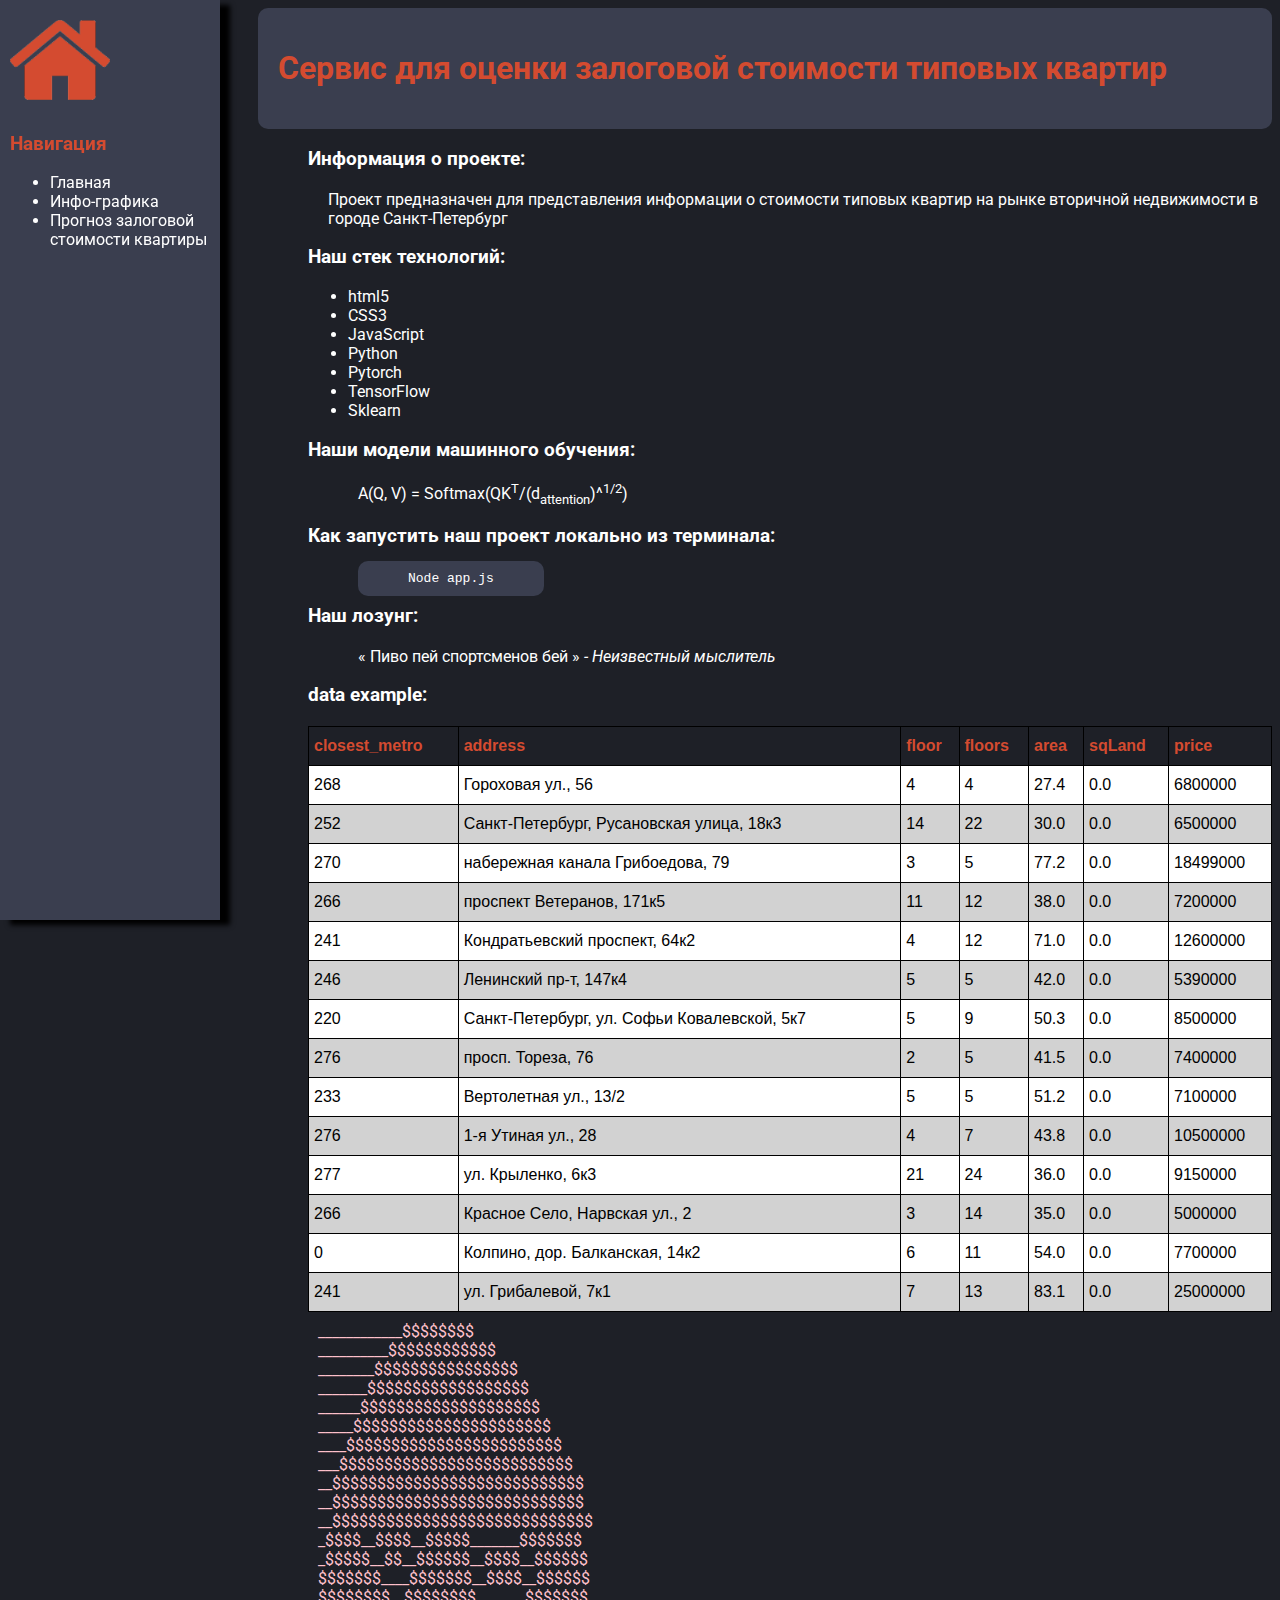
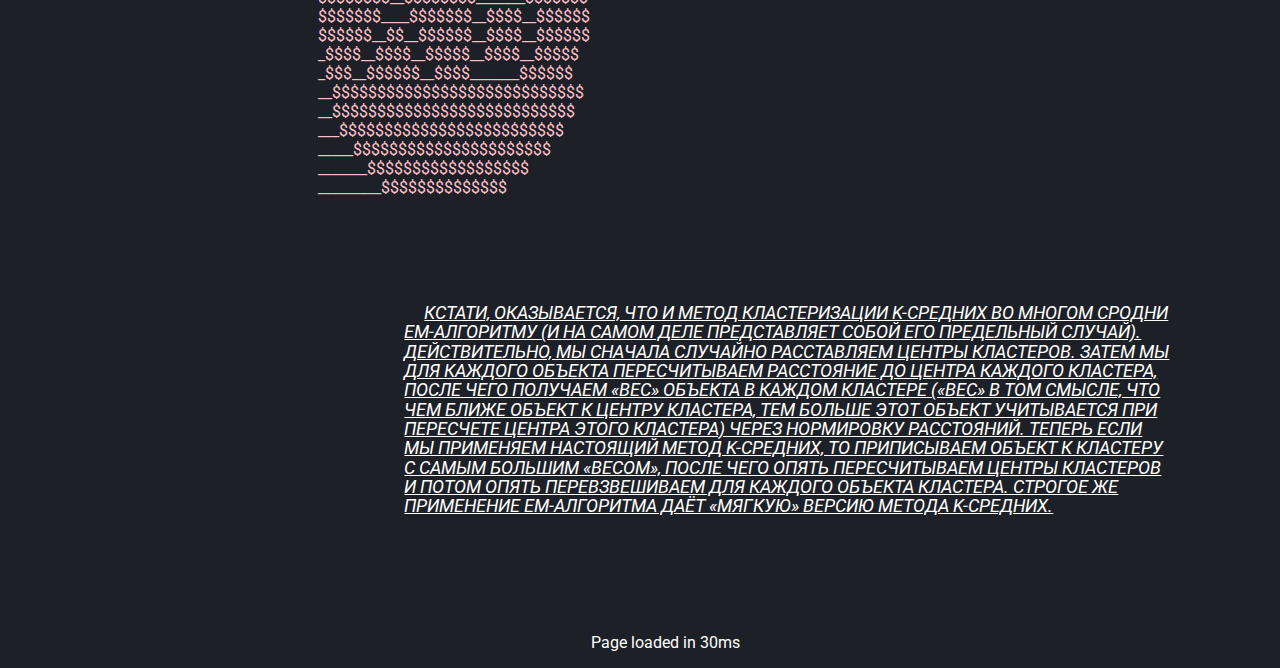
==== index.html @ 78e05728 "delete section" ====
<!DOCTYPE html>
<html lang="ru">
<head>
    <meta charset="UTF-8">
    <meta name="keywords" content="важные, ключевые, слова">
    <meta name="description" content="краткое описание">
    <title>Нормальная такая аналитика</title>
    <link rel="stylesheet" href="css/index_styles.css">
    <link href="https://fonts.googleapis.com/css2?family=Roboto&display=swap" rel="stylesheet">
</head>
<body>
<header>
    <h1>Сервис для оценки залоговой стоимости типовых квартир</h1>
    <script src="js/script.js"></script>
</header>
<main>
    <section>
        <aside>
            <img src="images/home_icon.png" id="home_icon" alt="">
            <nav>
                <h3 id="nav_header">Навигация</h3>
                <ul>
<!--                    <a href="#" class="nav-hrefs"><li>Главная</li></a>-->
<!--                    <a href="#" class="nav-hrefs"><li>Инфо-графика</li></a>-->
<!--                    -->
<!--                    <a href="#" class="nav-hrefs"><li>Прогноз залоговой стоимости квартиры</li></a>-->
                        <li>Главная</li>
                        <li>Инфо-графика</li>
                        <li>Прогноз залоговой стоимости квартиры</li>
                </ul>
            </nav>
        </aside>
    </section>
    <section>
        <h3>Информация о проекте:</h3>
        <p id="proj-info">
            Проект предназначен для представления информации о стоимости типовых квартир на рынке вторичной недвижимости
            в городе Санкт-Петербург
        </p>
        <section>
            <h3>Наш стек технологий:</h3>
            <ul>
                <li>html5</li>
                <li>CSS3</li>
                <li>JavaScript</li>
                <li>Python</li>
                <li>Pytorch</li>
                <li>TensorFlow</li>
                <li>Sklearn</li>
            </ul>
        </section>
        <section>
            <h3>Наши модели машинного обучения:</h3>
            <p>
                A(Q, V) = Softmax(QK<sup>T</sup>/(d<sub>attention</sub>)^<sup>1/2</sup>)
            </p>
        </section>
        <section>
            <h3>Как запустить наш проект локально из терминала:</h3>
            <p>
                <code>Node app.js</code>
            </p>
        </section>
        <section>
            <h3>Наш лозунг:</h3>
            <p>
                <q>
                    Пиво пей спортсменов бей
                </q>
                <cite>- Неизвестный мыслитель</cite>
            </p>
        </section>
        <section>
            <h3 id="data-ex-t">data example:</h3>
            <p>
            <table class="tg">
                <thead>
                <tr>
                    <th class="tg-e889"><span class="span-700">closest_metro</span></th>
                    <th class="tg-e889"><span class="span-700" >address</span></th>
                    <th class="tg-e889"><span class="span-700">floor</span></th>
                    <th class="tg-e889"><span class="span-700">floors</span></th>
                    <th class="tg-e889"><span class="span-700">area</span></th>
                    <th class="tg-e889"><span class="span-700">sqLand</span></th>
                    <th class="tg-e889"><span class="span-700">price</span></th>
                </tr>
                </thead>
                <tbody>
                <tr>
                    <td class="tg-im72"><span>268</span></td>
                    <td class="tg-im72"><span>Гороховая ул., 56</span></td>
                    <td class="tg-im72"><span>4</span></td>
                    <td class="tg-im72"><span>4</span></td>
                    <td class="tg-im72"><span>27.4</span></td>
                    <td class="tg-im72"><span>0.0</span></td>
                    <td class="tg-im72"><span>6800000</span></td>
                </tr>
                <tr>
                    <td class="tg-11x7"><span>252</span></td>
                    <td class="tg-11x7"><span>Санкт-Петербург,   Русановская улица, 18к3</span></td>
                    <td class="tg-11x7"><span>14</span></td>
                    <td class="tg-11x7"><span>22</span></td>
                    <td class="tg-11x7"><span>30.0</span></td>
                    <td class="tg-11x7"><span>0.0</span></td>
                    <td class="tg-11x7"><span>6500000</span></td>
                </tr>
                <tr>
                    <td class="tg-im72"><span>270</span></td>
                    <td class="tg-im72"><span>набережная канала Грибоедова, 79</span></td>
                    <td class="tg-im72"><span>3</span></td>
                    <td class="tg-im72"><span>5</span></td>
                    <td class="tg-im72"><span>77.2</span></td>
                    <td class="tg-im72"><span>0.0</span></td>
                    <td class="tg-im72"><span>18499000</span></td>
                </tr>
                <tr>
                    <td class="tg-11x7"><span>266</span></td>
                    <td class="tg-11x7"><span>проспект Ветеранов, 171к5</span></td>
                    <td class="tg-11x7"><span>11</span></td>
                    <td class="tg-11x7"><span>12</span></td>
                    <td class="tg-11x7"><span>38.0</span></td>
                    <td class="tg-11x7"><span>0.0</span></td>
                    <td class="tg-11x7"><span>7200000</span></td>
                </tr>
                <tr>
                    <td class="tg-im72"><span>241</span></td>
                    <td class="tg-im72"><span>Кондратьевский проспект, 64к2</span></td>
                    <td class="tg-im72"><span>4</span></td>
                    <td class="tg-im72"><span>12</span></td>
                    <td class="tg-im72"><span>71.0</span></td>
                    <td class="tg-im72"><span>0.0</span></td>
                    <td class="tg-im72"><span>12600000</span></td>
                </tr>
                <tr>
                    <td class="tg-11x7"><span>246</span></td>
                    <td class="tg-11x7"><span>Ленинский пр-т, 147к4</span></td>
                    <td class="tg-11x7"><span>5</span></td>
                    <td class="tg-11x7"><span>5</span></td>
                    <td class="tg-11x7"><span>42.0</span></td>
                    <td class="tg-11x7"><span>0.0</span></td>
                    <td class="tg-11x7"><span>5390000</span></td>
                </tr>
                <tr>
                    <td class="tg-im72"><span>220</span></td>
                    <td class="tg-im72"><span>Санкт-Петербург, ул. Софьи Ковалевской, 5к7</span></td>
                    <td class="tg-im72"><span>5</span></td>
                    <td class="tg-im72"><span>9</span></td>
                    <td class="tg-im72"><span>50.3</span></td>
                    <td class="tg-im72"><span>0.0</span></td>
                    <td class="tg-im72"><span>8500000</span></td>
                </tr>
                <tr>
                    <td class="tg-11x7"><span>276</span></td>
                    <td class="tg-11x7"><span>просп. Тореза, 76</span></td>
                    <td class="tg-11x7"><span>2</span></td>
                    <td class="tg-11x7"><span>5</span></td>
                    <td class="tg-11x7"><span>41.5</span></td>
                    <td class="tg-11x7"><span>0.0</span></td>
                    <td class="tg-11x7"><span>7400000</span></td>
                </tr>
                <tr>
                    <td class="tg-im72"><span>233</span></td>
                    <td class="tg-im72"><span>Вертолетная ул., 13/2</span></td>
                    <td class="tg-im72"><span>5</span></td>
                    <td class="tg-im72"><span>5</span></td>
                    <td class="tg-im72"><span>51.2</span></td>
                    <td class="tg-im72"><span>0.0</span></td>
                    <td class="tg-im72"><span>7100000</span></td>
                </tr>
                <tr>
                    <td class="tg-11x7"><span>276</span></td>
                    <td class="tg-11x7"><span>1-я Утиная ул., 28</span></td>
                    <td class="tg-11x7"><span>4</span></td>
                    <td class="tg-11x7"><span>7</span></td>
                    <td class="tg-11x7"><span>43.8</span></td>
                    <td class="tg-11x7"><span>0.0</span></td>
                    <td class="tg-11x7"><span>10500000</span></td>
                </tr>
                <tr>
                    <td class="tg-im72"><span>277</span></td>
                    <td class="tg-im72"><span>ул. Крыленко, 6к3</span></td>
                    <td class="tg-im72"><span>21</span></td>
                    <td class="tg-im72"><span>24</span></td>
                    <td class="tg-im72"><span>36.0</span></td>
                    <td class="tg-im72"><span>0.0</span></td>
                    <td class="tg-im72"><span>9150000</span></td>
                </tr>
                <tr>
                    <td class="tg-11x7"><span>266</span></td>
                    <td class="tg-11x7"><span>Красное Село, Нарвская   ул., 2</span></td>
                    <td class="tg-11x7"><span>3</span></td>
                    <td class="tg-11x7"><span>14</span></td>
                    <td class="tg-11x7"><span>35.0</span></td>
                    <td class="tg-11x7"><span>0.0</span></td>
                    <td class="tg-11x7"><span>5000000</span></td>
                </tr>
                <tr>
                    <td class="tg-im72"><span>0</span></td>
                    <td class="tg-im72"><span>Колпино, дор. Балканская, 14к2</span></td>
                    <td class="tg-im72"><span>6</span></td>
                    <td class="tg-im72"><span>11</span></td>
                    <td class="tg-im72"><span>54.0</span></td>
                    <td class="tg-im72"><span>0.0</span></td>
                    <td class="tg-im72"><span>7700000</span></td>
                </tr>
                <tr>
                    <td class="tg-11x7"><span>241</span></td>
                    <td class="tg-11x7"><span>ул. Грибалевой, 7к1</span></td>
                    <td class="tg-11x7"><span>7</span></td>
                    <td class="tg-11x7"><span>13</span></td>
                    <td class="tg-11x7"><span>83.1</span></td>
                    <td class="tg-11x7"><span>0.0</span></td>
                    <td class="tg-11x7"><span>25000000</span></td>
                </tr>
                </tbody>
            </table>
        </section>
        <section id="XB">
            ____________$$$$$$$$
            __________$$$$$$$$$$$$
            ________$$$$$$$$$$$$$$$$
            _______$$$$$$$$$$$$$$$$$$
            ______$$$$$$$$$$$$$$$$$$$$
            _____$$$$$$$$$$$$$$$$$$$$$$
            ____$$$$$$$$$$$$$$$$$$$$$$$$
            ___$$$$$$$$$$$$$$$$$$$$$$$$$$
            __$$$$$$$$$$$$$$$$$$$$$$$$$$$$
            __$$$$$$$$$$$$$$$$$$$$$$$$$$$$
            __$$$$$$$$$$$$$$$$$$$$$$$$$$$$$
            _$$$$__$$$$__$$$$$_______$$$$$$$
            _$$$$$__$$__$$$$$$__$$$$__$$$$$$
            $$$$$$$____$$$$$$$__$$$$__$$$$$$
            $$$$$$$$__$$$$$$$$_______$$$$$$$
            $$$$$$$____$$$$$$$__$$$$__$$$$$$
            $$$$$$__$$__$$$$$$__$$$$__$$$$$$
            _$$$$__$$$$__$$$$$__$$$$__$$$$$
            _$$$__$$$$$$__$$$$_______$$$$$$
            __$$$$$$$$$$$$$$$$$$$$$$$$$$$$
            __$$$$$$$$$$$$$$$$$$$$$$$$$$$
            ___$$$$$$$$$$$$$$$$$$$$$$$$$
            _____$$$$$$$$$$$$$$$$$$$$$$
            _______$$$$$$$$$$$$$$$$$$
            _________$$$$$$$$$$$$$$
        </section>
        <section id="TEKST">
            Кстати, оказывается, что и метод кластеризации K-средних во многом сродни EM-алгоритму (и на самом деле представляет собой его предельный случай). Действительно, мы сначала случайно расставляем центры кластеров. Затем мы для каждого объекта пересчитываем расстояние до центра каждого кластера, после чего получаем «вес» объекта в каждом кластере («вес» в том смысле, что чем ближе объект к центру кластера, тем больше этот объект учитывается при пересчете центра этого кластера) через нормировку расстояний. Теперь если мы применяем настоящий метод K-средних, то приписываем объект к кластеру с самым большим «весом», после чего опять пересчитываем центры кластеров и потом опять перевзвешиваем для каждого объекта кластера. Строгое же применение EM-алгоритма даёт «мягкую» версию метода K-средних.
        </section>
    </section>
</main>
<footer>
    <p id="loadTime"></p>
</footer>
</body>
</html>
---- css/index_styles.css ----
body {
    background-color: #1E2027;
    color: white;
    font-family: 'Roboto', sans-serif;
}

h1 {
    color: #D44B30;
}

code {
    background-color: #3a3e4f;
    padding-top: 10px;
    padding-bottom: 10px;
    padding-left: 50px;
    padding-right: 50px;
    border-radius: 10px;
}

@media (min-width: 801px) and (max-width: 12450px) {
    header {
        background-color: #3a3e4f;
        margin-left: 250px;
        border-radius: 10px;
        padding: 20px;
    }

    aside {
        background: #3a3e4f;
        position: fixed;
        padding: 10px;
        width: 200px;
        height: 100vh;
        top: 0;
        left: 0;
        box-shadow: 10px 5px 5px black;
    }

    main {
        margin-left: 300px;
    }

    #home_icon {
        width: 100px;
        height: 100px;
    }
}

@media (min-width: 801px) and (max-width: 990px) {
    header {
        background-color: #3a3e4f;
        margin-left: 200px;
        border-radius: 10px;
        padding: 10px;
    }

    aside {
        background: #3a3e4f;
        position: fixed;
        padding: 10px;
        width: 150px;
        height: 150vh;
        top: 0;
        left: 0;
    }

    main {
        margin-left: 200px;
    }

    #home_icon {
        width: 50px;
        height: 50px;
    }
}

@media (min-width: 10px) and (max-width: 800px) {
    header {
        background-color: #3a3e4f;
        margin-left: 10px;
        border-radius: 10px;
        padding: 20px;
    }

    aside {
        /*visibility: hidden;*/
        background: #3a3e4f;
        /*padding: 10px;*/
        /*width: 200px;*/
        margin-left: 0px;
        border-radius: 10px;
        padding: 20px;
        border: 2px solid black;
        /*height: 100px;*/
        /*top: 0;*/
        /*left: 0;*/
    }

    main {
        margin-left: 10px;
    }

    #home_icon {
        visibility: collapse;
        width: 20px;
        height: 20px;
    }

    table {
        visibility: collapse;
        width: 100%; /* Изменение ширины таблицы на 100% */
    }

    #data-ex-t {
        visibility: collapse;
    }
}

p {
    margin-left: 50px;
    margin-top: 20px;
}

#proj-info {
    margin-left: 20px;
}

#nav_header {
    color: #D44B30;
    display: flex;
}

/*#home_icon {*/
/*    width: 100px;*/
/*    height: 100px;*/
/*}*/

table {
    width: 100%; /* Установка начальной ширины таблицы на 100% */
    border-collapse: collapse; /* Объединение границ ячеек */
}

td, th {
    border: 1px solid black; /* Установка границ ячеек */
    padding: 8px; /* Установка отступов внутри ячеек */
}

/* Медиа-запрос для экранов шириной меньше 600 пикселей */
@media screen and (max-width: 600px) {
    table {
        width: 100%; /* Изменение ширины таблицы на 100% */
    }

    td, th {
        display: block; /* Установка блочного отображения ячеек */
        width: 100%; /* Изменение ширины ячеек на 100% */
        box-sizing: border-box; /* Учет границ и отступов внутри ячеек */
    }
}

.tg {
    border-collapse: collapse;
    border-spacing: 0;
}

.tg td {
    border-color: black;
    border-style: solid;
    border-width: 1px;
    font-family: Arial, sans-serif;
    font-size: 100%;
    overflow: hidden;
    padding: 10px 5px;
    word-break: normal;
}

.tg th {
    border-color: black;
    border-style: solid;
    border-width: 1px;
    font-family: Arial, sans-serif;
    font-size: 100%;
    font-weight: 400;
    overflow: hidden;
    padding: 10px 5px;
    word-break: normal;
}

.tg .tg-e889 {
    background-color: #1e2027;
    color: #d44b30;
    font-weight: 700;
    text-align: left;
    vertical-align: bottom
}

.tg .tg-im72 {
    background-color: #ffffff;
    text-align: left;
    vertical-align: bottom
}

.tg .tg-11x7 {
    background-color: #d2d2d2;
    text-align: left;
    vertical-align: bottom
}

.span-700 {
    font-weight: 700;
    text-decoration: none;
    color: #d44b30;
}

span {
    font-weight: 400;
    text-decoration: none;
    color: black;
}

#loadTime {
    text-align: center;
}

.nav-hrefs{
    color: #d44b30;
    text-decoration: none;
}

nav ul a li:hover{
    background-color: #ccc;
    border-radius: 5px;
    padding: 5px;
}

#XB{
    color: #FFC0CB;
    width: 250px;
    padding: 10px;
}

#TEKST{
    text-indent: 20px;
    text-decoration: underline;
    font-style: italic;
    font-size: 110%;
    padding: 10%;
    text-transform: uppercase;
    line-height: 110%;
}
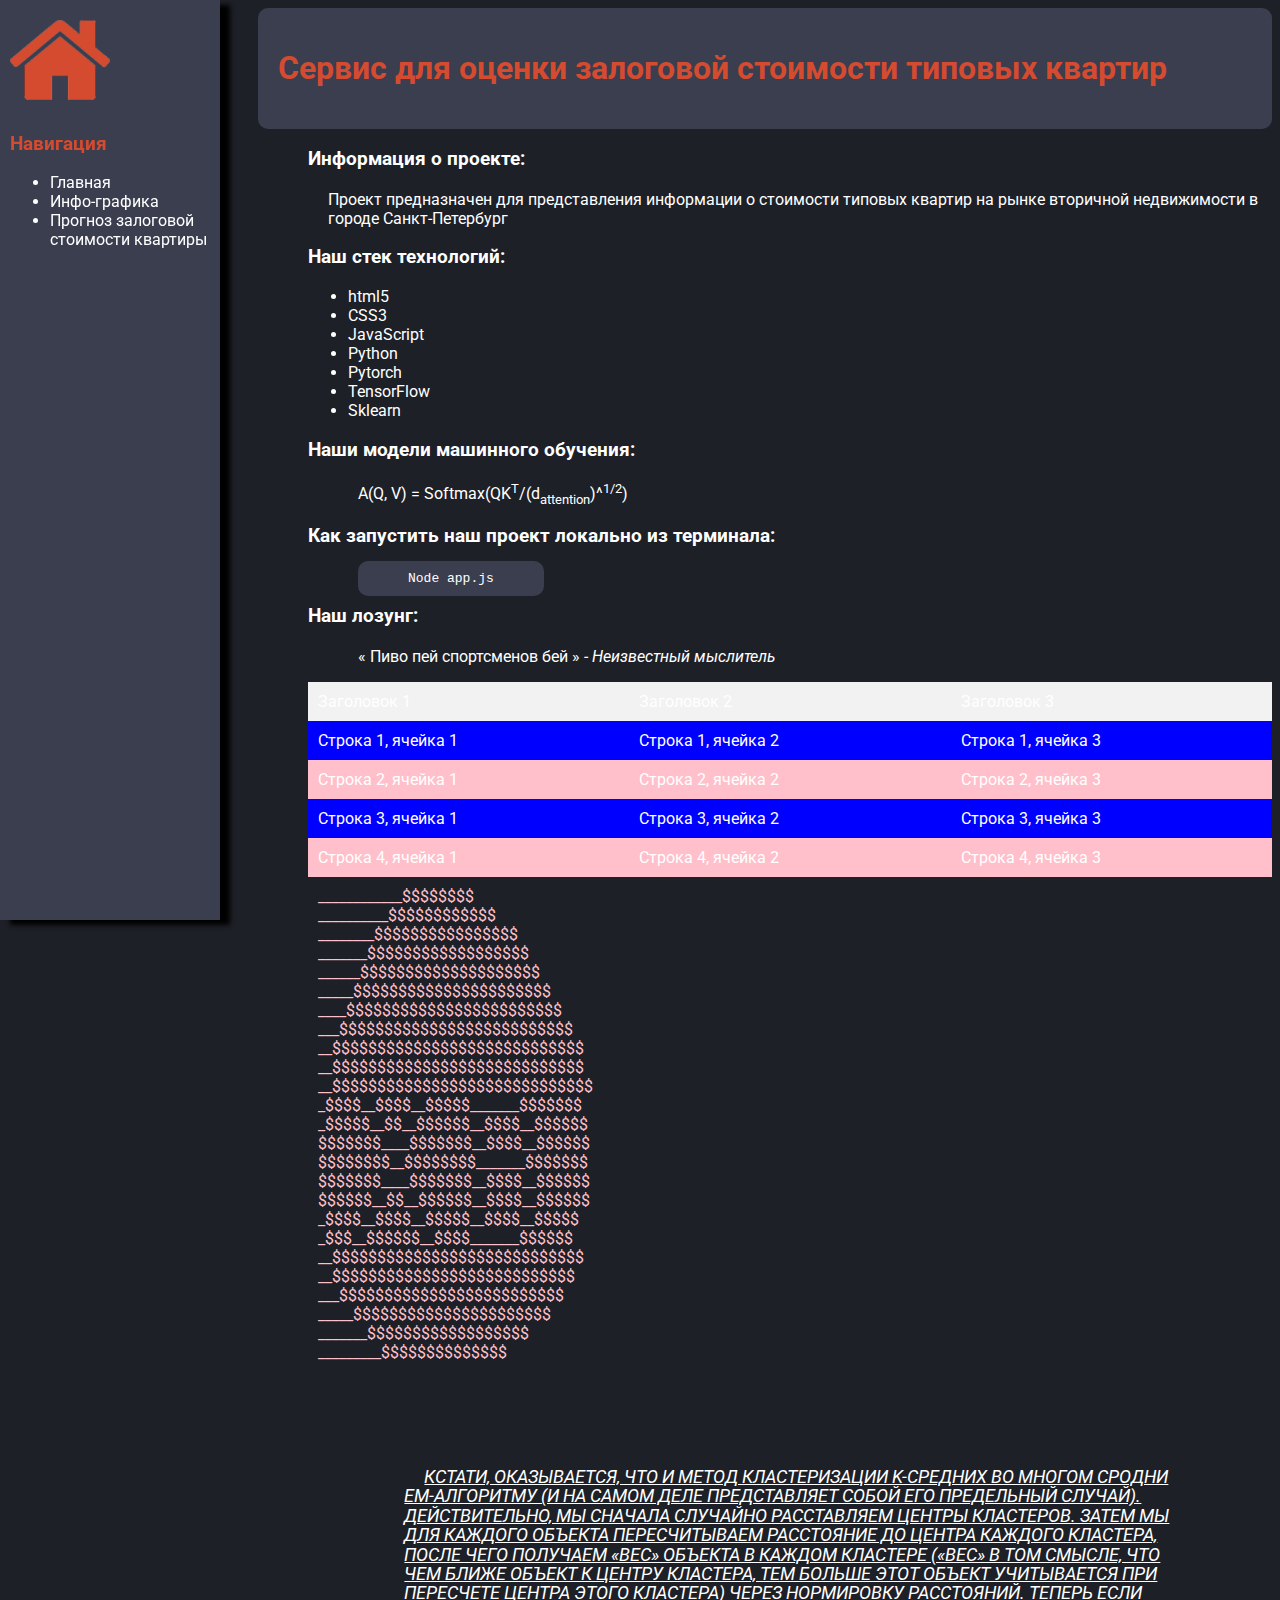
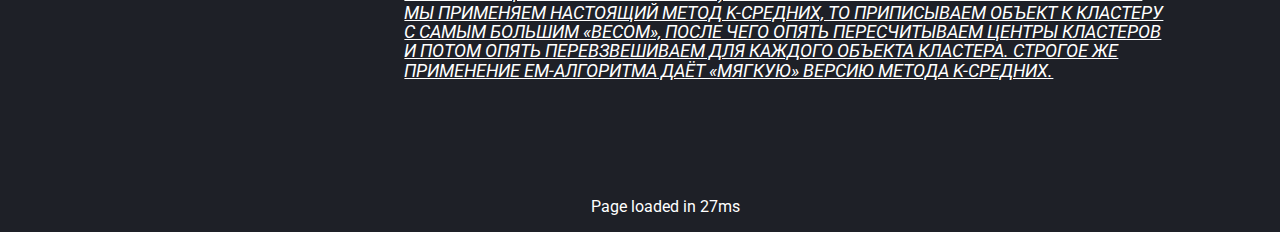
==== commit 5d289955: "add grid table" ====
--- a/index.html
+++ b/index.html
@@ -70,151 +70,170 @@
                 <cite>- Неизвестный мыслитель</cite>
             </p>
         </section>
-        <section>
-            <h3 id="data-ex-t">data example:</h3>
-            <p>
-            <table class="tg">
-                <thead>
-                <tr>
-                    <th class="tg-e889"><span class="span-700">closest_metro</span></th>
-                    <th class="tg-e889"><span class="span-700" >address</span></th>
-                    <th class="tg-e889"><span class="span-700">floor</span></th>
-                    <th class="tg-e889"><span class="span-700">floors</span></th>
-                    <th class="tg-e889"><span class="span-700">area</span></th>
-                    <th class="tg-e889"><span class="span-700">sqLand</span></th>
-                    <th class="tg-e889"><span class="span-700">price</span></th>
-                </tr>
-                </thead>
-                <tbody>
-                <tr>
-                    <td class="tg-im72"><span>268</span></td>
-                    <td class="tg-im72"><span>Гороховая ул., 56</span></td>
-                    <td class="tg-im72"><span>4</span></td>
-                    <td class="tg-im72"><span>4</span></td>
-                    <td class="tg-im72"><span>27.4</span></td>
-                    <td class="tg-im72"><span>0.0</span></td>
-                    <td class="tg-im72"><span>6800000</span></td>
-                </tr>
-                <tr>
-                    <td class="tg-11x7"><span>252</span></td>
-                    <td class="tg-11x7"><span>Санкт-Петербург,   Русановская улица, 18к3</span></td>
-                    <td class="tg-11x7"><span>14</span></td>
-                    <td class="tg-11x7"><span>22</span></td>
-                    <td class="tg-11x7"><span>30.0</span></td>
-                    <td class="tg-11x7"><span>0.0</span></td>
-                    <td class="tg-11x7"><span>6500000</span></td>
-                </tr>
-                <tr>
-                    <td class="tg-im72"><span>270</span></td>
-                    <td class="tg-im72"><span>набережная канала Грибоедова, 79</span></td>
-                    <td class="tg-im72"><span>3</span></td>
-                    <td class="tg-im72"><span>5</span></td>
-                    <td class="tg-im72"><span>77.2</span></td>
-                    <td class="tg-im72"><span>0.0</span></td>
-                    <td class="tg-im72"><span>18499000</span></td>
-                </tr>
-                <tr>
-                    <td class="tg-11x7"><span>266</span></td>
-                    <td class="tg-11x7"><span>проспект Ветеранов, 171к5</span></td>
-                    <td class="tg-11x7"><span>11</span></td>
-                    <td class="tg-11x7"><span>12</span></td>
-                    <td class="tg-11x7"><span>38.0</span></td>
-                    <td class="tg-11x7"><span>0.0</span></td>
-                    <td class="tg-11x7"><span>7200000</span></td>
-                </tr>
-                <tr>
-                    <td class="tg-im72"><span>241</span></td>
-                    <td class="tg-im72"><span>Кондратьевский проспект, 64к2</span></td>
-                    <td class="tg-im72"><span>4</span></td>
-                    <td class="tg-im72"><span>12</span></td>
-                    <td class="tg-im72"><span>71.0</span></td>
-                    <td class="tg-im72"><span>0.0</span></td>
-                    <td class="tg-im72"><span>12600000</span></td>
-                </tr>
-                <tr>
-                    <td class="tg-11x7"><span>246</span></td>
-                    <td class="tg-11x7"><span>Ленинский пр-т, 147к4</span></td>
-                    <td class="tg-11x7"><span>5</span></td>
-                    <td class="tg-11x7"><span>5</span></td>
-                    <td class="tg-11x7"><span>42.0</span></td>
-                    <td class="tg-11x7"><span>0.0</span></td>
-                    <td class="tg-11x7"><span>5390000</span></td>
-                </tr>
-                <tr>
-                    <td class="tg-im72"><span>220</span></td>
-                    <td class="tg-im72"><span>Санкт-Петербург, ул. Софьи Ковалевской, 5к7</span></td>
-                    <td class="tg-im72"><span>5</span></td>
-                    <td class="tg-im72"><span>9</span></td>
-                    <td class="tg-im72"><span>50.3</span></td>
-                    <td class="tg-im72"><span>0.0</span></td>
-                    <td class="tg-im72"><span>8500000</span></td>
-                </tr>
-                <tr>
-                    <td class="tg-11x7"><span>276</span></td>
-                    <td class="tg-11x7"><span>просп. Тореза, 76</span></td>
-                    <td class="tg-11x7"><span>2</span></td>
-                    <td class="tg-11x7"><span>5</span></td>
-                    <td class="tg-11x7"><span>41.5</span></td>
-                    <td class="tg-11x7"><span>0.0</span></td>
-                    <td class="tg-11x7"><span>7400000</span></td>
-                </tr>
-                <tr>
-                    <td class="tg-im72"><span>233</span></td>
-                    <td class="tg-im72"><span>Вертолетная ул., 13/2</span></td>
-                    <td class="tg-im72"><span>5</span></td>
-                    <td class="tg-im72"><span>5</span></td>
-                    <td class="tg-im72"><span>51.2</span></td>
-                    <td class="tg-im72"><span>0.0</span></td>
-                    <td class="tg-im72"><span>7100000</span></td>
-                </tr>
-                <tr>
-                    <td class="tg-11x7"><span>276</span></td>
-                    <td class="tg-11x7"><span>1-я Утиная ул., 28</span></td>
-                    <td class="tg-11x7"><span>4</span></td>
-                    <td class="tg-11x7"><span>7</span></td>
-                    <td class="tg-11x7"><span>43.8</span></td>
-                    <td class="tg-11x7"><span>0.0</span></td>
-                    <td class="tg-11x7"><span>10500000</span></td>
-                </tr>
-                <tr>
-                    <td class="tg-im72"><span>277</span></td>
-                    <td class="tg-im72"><span>ул. Крыленко, 6к3</span></td>
-                    <td class="tg-im72"><span>21</span></td>
-                    <td class="tg-im72"><span>24</span></td>
-                    <td class="tg-im72"><span>36.0</span></td>
-                    <td class="tg-im72"><span>0.0</span></td>
-                    <td class="tg-im72"><span>9150000</span></td>
-                </tr>
-                <tr>
-                    <td class="tg-11x7"><span>266</span></td>
-                    <td class="tg-11x7"><span>Красное Село, Нарвская   ул., 2</span></td>
-                    <td class="tg-11x7"><span>3</span></td>
-                    <td class="tg-11x7"><span>14</span></td>
-                    <td class="tg-11x7"><span>35.0</span></td>
-                    <td class="tg-11x7"><span>0.0</span></td>
-                    <td class="tg-11x7"><span>5000000</span></td>
-                </tr>
-                <tr>
-                    <td class="tg-im72"><span>0</span></td>
-                    <td class="tg-im72"><span>Колпино, дор. Балканская, 14к2</span></td>
-                    <td class="tg-im72"><span>6</span></td>
-                    <td class="tg-im72"><span>11</span></td>
-                    <td class="tg-im72"><span>54.0</span></td>
-                    <td class="tg-im72"><span>0.0</span></td>
-                    <td class="tg-im72"><span>7700000</span></td>
-                </tr>
-                <tr>
-                    <td class="tg-11x7"><span>241</span></td>
-                    <td class="tg-11x7"><span>ул. Грибалевой, 7к1</span></td>
-                    <td class="tg-11x7"><span>7</span></td>
-                    <td class="tg-11x7"><span>13</span></td>
-                    <td class="tg-11x7"><span>83.1</span></td>
-                    <td class="tg-11x7"><span>0.0</span></td>
-                    <td class="tg-11x7"><span>25000000</span></td>
-                </tr>
-                </tbody>
-            </table>
-        </section>
+<!--        <section>-->
+<!--            <h3 id="data-ex-t">data example:</h3>-->
+<!--            <p>-->
+<!--            <table class="tg">-->
+<!--                <thead>-->
+<!--                <tr>-->
+<!--                    <th class="tg-e889"><span class="span-700">closest_metro</span></th>-->
+<!--                    <th class="tg-e889"><span class="span-700" >address</span></th>-->
+<!--                    <th class="tg-e889"><span class="span-700">floor</span></th>-->
+<!--                    <th class="tg-e889"><span class="span-700">floors</span></th>-->
+<!--                    <th class="tg-e889"><span class="span-700">area</span></th>-->
+<!--                    <th class="tg-e889"><span class="span-700">sqLand</span></th>-->
+<!--                    <th class="tg-e889"><span class="span-700">price</span></th>-->
+<!--                </tr>-->
+<!--                </thead>-->
+<!--                <tbody>-->
+<!--                <tr>-->
+<!--                    <td class="tg-im72"><span>268</span></td>-->
+<!--                    <td class="tg-im72"><span>Гороховая ул., 56</span></td>-->
+<!--                    <td class="tg-im72"><span>4</span></td>-->
+<!--                    <td class="tg-im72"><span>4</span></td>-->
+<!--                    <td class="tg-im72"><span>27.4</span></td>-->
+<!--                    <td class="tg-im72"><span>0.0</span></td>-->
+<!--                    <td class="tg-im72"><span>6800000</span></td>-->
+<!--                </tr>-->
+<!--                <tr>-->
+<!--                    <td class="tg-11x7"><span>252</span></td>-->
+<!--                    <td class="tg-11x7"><span>Санкт-Петербург,   Русановская улица, 18к3</span></td>-->
+<!--                    <td class="tg-11x7"><span>14</span></td>-->
+<!--                    <td class="tg-11x7"><span>22</span></td>-->
+<!--                    <td class="tg-11x7"><span>30.0</span></td>-->
+<!--                    <td class="tg-11x7"><span>0.0</span></td>-->
+<!--                    <td class="tg-11x7"><span>6500000</span></td>-->
+<!--                </tr>-->
+<!--                <tr>-->
+<!--                    <td class="tg-im72"><span>270</span></td>-->
+<!--                    <td class="tg-im72"><span>набережная канала Грибоедова, 79</span></td>-->
+<!--                    <td class="tg-im72"><span>3</span></td>-->
+<!--                    <td class="tg-im72"><span>5</span></td>-->
+<!--                    <td class="tg-im72"><span>77.2</span></td>-->
+<!--                    <td class="tg-im72"><span>0.0</span></td>-->
+<!--                    <td class="tg-im72"><span>18499000</span></td>-->
+<!--                </tr>-->
+<!--                <tr>-->
+<!--                    <td class="tg-11x7"><span>266</span></td>-->
+<!--                    <td class="tg-11x7"><span>проспект Ветеранов, 171к5</span></td>-->
+<!--                    <td class="tg-11x7"><span>11</span></td>-->
+<!--                    <td class="tg-11x7"><span>12</span></td>-->
+<!--                    <td class="tg-11x7"><span>38.0</span></td>-->
+<!--                    <td class="tg-11x7"><span>0.0</span></td>-->
+<!--                    <td class="tg-11x7"><span>7200000</span></td>-->
+<!--                </tr>-->
+<!--                <tr>-->
+<!--                    <td class="tg-im72"><span>241</span></td>-->
+<!--                    <td class="tg-im72"><span>Кондратьевский проспект, 64к2</span></td>-->
+<!--                    <td class="tg-im72"><span>4</span></td>-->
+<!--                    <td class="tg-im72"><span>12</span></td>-->
+<!--                    <td class="tg-im72"><span>71.0</span></td>-->
+<!--                    <td class="tg-im72"><span>0.0</span></td>-->
+<!--                    <td class="tg-im72"><span>12600000</span></td>-->
+<!--                </tr>-->
+<!--                <tr>-->
+<!--                    <td class="tg-11x7"><span>246</span></td>-->
+<!--                    <td class="tg-11x7"><span>Ленинский пр-т, 147к4</span></td>-->
+<!--                    <td class="tg-11x7"><span>5</span></td>-->
+<!--                    <td class="tg-11x7"><span>5</span></td>-->
+<!--                    <td class="tg-11x7"><span>42.0</span></td>-->
+<!--                    <td class="tg-11x7"><span>0.0</span></td>-->
+<!--                    <td class="tg-11x7"><span>5390000</span></td>-->
+<!--                </tr>-->
+<!--                <tr>-->
+<!--                    <td class="tg-im72"><span>220</span></td>-->
+<!--                    <td class="tg-im72"><span>Санкт-Петербург, ул. Софьи Ковалевской, 5к7</span></td>-->
+<!--                    <td class="tg-im72"><span>5</span></td>-->
+<!--                    <td class="tg-im72"><span>9</span></td>-->
+<!--                    <td class="tg-im72"><span>50.3</span></td>-->
+<!--                    <td class="tg-im72"><span>0.0</span></td>-->
+<!--                    <td class="tg-im72"><span>8500000</span></td>-->
+<!--                </tr>-->
+<!--                <tr>-->
+<!--                    <td class="tg-11x7"><span>276</span></td>-->
+<!--                    <td class="tg-11x7"><span>просп. Тореза, 76</span></td>-->
+<!--                    <td class="tg-11x7"><span>2</span></td>-->
+<!--                    <td class="tg-11x7"><span>5</span></td>-->
+<!--                    <td class="tg-11x7"><span>41.5</span></td>-->
+<!--                    <td class="tg-11x7"><span>0.0</span></td>-->
+<!--                    <td class="tg-11x7"><span>7400000</span></td>-->
+<!--                </tr>-->
+<!--                <tr>-->
+<!--                    <td class="tg-im72"><span>233</span></td>-->
+<!--                    <td class="tg-im72"><span>Вертолетная ул., 13/2</span></td>-->
+<!--                    <td class="tg-im72"><span>5</span></td>-->
+<!--                    <td class="tg-im72"><span>5</span></td>-->
+<!--                    <td class="tg-im72"><span>51.2</span></td>-->
+<!--                    <td class="tg-im72"><span>0.0</span></td>-->
+<!--                    <td class="tg-im72"><span>7100000</span></td>-->
+<!--                </tr>-->
+<!--                <tr>-->
+<!--                    <td class="tg-11x7"><span>276</span></td>-->
+<!--                    <td class="tg-11x7"><span>1-я Утиная ул., 28</span></td>-->
+<!--                    <td class="tg-11x7"><span>4</span></td>-->
+<!--                    <td class="tg-11x7"><span>7</span></td>-->
+<!--                    <td class="tg-11x7"><span>43.8</span></td>-->
+<!--                    <td class="tg-11x7"><span>0.0</span></td>-->
+<!--                    <td class="tg-11x7"><span>10500000</span></td>-->
+<!--                </tr>-->
+<!--                <tr>-->
+<!--                    <td class="tg-im72"><span>277</span></td>-->
+<!--                    <td class="tg-im72"><span>ул. Крыленко, 6к3</span></td>-->
+<!--                    <td class="tg-im72"><span>21</span></td>-->
+<!--                    <td class="tg-im72"><span>24</span></td>-->
+<!--                    <td class="tg-im72"><span>36.0</span></td>-->
+<!--                    <td class="tg-im72"><span>0.0</span></td>-->
+<!--                    <td class="tg-im72"><span>9150000</span></td>-->
+<!--                </tr>-->
+<!--                <tr>-->
+<!--                    <td class="tg-11x7"><span>266</span></td>-->
+<!--                    <td class="tg-11x7"><span>Красное Село, Нарвская   ул., 2</span></td>-->
+<!--                    <td class="tg-11x7"><span>3</span></td>-->
+<!--                    <td class="tg-11x7"><span>14</span></td>-->
+<!--                    <td class="tg-11x7"><span>35.0</span></td>-->
+<!--                    <td class="tg-11x7"><span>0.0</span></td>-->
+<!--                    <td class="tg-11x7"><span>5000000</span></td>-->
+<!--                </tr>-->
+<!--                <tr>-->
+<!--                    <td class="tg-im72"><span>0</span></td>-->
+<!--                    <td class="tg-im72"><span>Колпино, дор. Балканская, 14к2</span></td>-->
+<!--                    <td class="tg-im72"><span>6</span></td>-->
+<!--                    <td class="tg-im72"><span>11</span></td>-->
+<!--                    <td class="tg-im72"><span>54.0</span></td>-->
+<!--                    <td class="tg-im72"><span>0.0</span></td>-->
+<!--                    <td class="tg-im72"><span>7700000</span></td>-->
+<!--                </tr>-->
+<!--                <tr>-->
+<!--                    <td class="tg-11x7"><span>241</span></td>-->
+<!--                    <td class="tg-11x7"><span>ул. Грибалевой, 7к1</span></td>-->
+<!--                    <td class="tg-11x7"><span>7</span></td>-->
+<!--                    <td class="tg-11x7"><span>13</span></td>-->
+<!--                    <td class="tg-11x7"><span>83.1</span></td>-->
+<!--                    <td class="tg-11x7"><span>0.0</span></td>-->
+<!--                    <td class="tg-11x7"><span>25000000</span></td>-->
+<!--                </tr>-->
+<!--                </tbody>-->
+<!--            </table>-->
+<!--        </section>-->
+
+        <div class="grid-container">
+            <div class="header">Заголовок 1</div>
+            <div class="header">Заголовок 2</div>
+            <div class="header">Заголовок 3</div>
+            <div class="item">Строка 1, ячейка 1</div>
+            <div class="item">Строка 1, ячейка 2</div>
+            <div class="item">Строка 1, ячейка 3</div>
+            <div class="item-even">Строка 2, ячейка 1</div>
+            <div class="item-even">Строка 2, ячейка 2</div>
+            <div class="item-even">Строка 2, ячейка 3</div>
+            <div class="item">Строка 3, ячейка 1</div>
+            <div class="item">Строка 3, ячейка 2</div>
+            <div class="item">Строка 3, ячейка 3</div>
+            <div class="item-even">Строка 4, ячейка 1</div>
+            <div class="item-even">Строка 4, ячейка 2</div>
+            <div class="item-even">Строка 4, ячейка 3</div>
+        </div>
+
         <section id="XB">
             ____________$$$$$$$$
             __________$$$$$$$$$$$$
--- a/css/index_styles.css
+++ b/css/index_styles.css
@@ -223,6 +223,7 @@
 }
 
 .nav-hrefs{
+    position: absolute;
     color: #d44b30;
     text-decoration: none;
 }
@@ -247,4 +248,29 @@
     padding: 10%;
     text-transform: uppercase;
     line-height: 110%;
-}+}
+
+.grid-container {
+    display: grid;
+    grid-template-columns: repeat(3, 1fr);
+}
+
+.header {
+    background-color: #f2f2f2;
+    padding: 10px;
+}
+
+.item-even {
+    background-color: pink;
+    padding: 10px;
+}
+
+.item {
+    background-color: blue;
+    padding: 10px;
+}
+
+/*.item:nth-child(odd) {*/
+/*    background-color: #ffffff;*/
+/*    padding: 10px;*/
+/*}*/
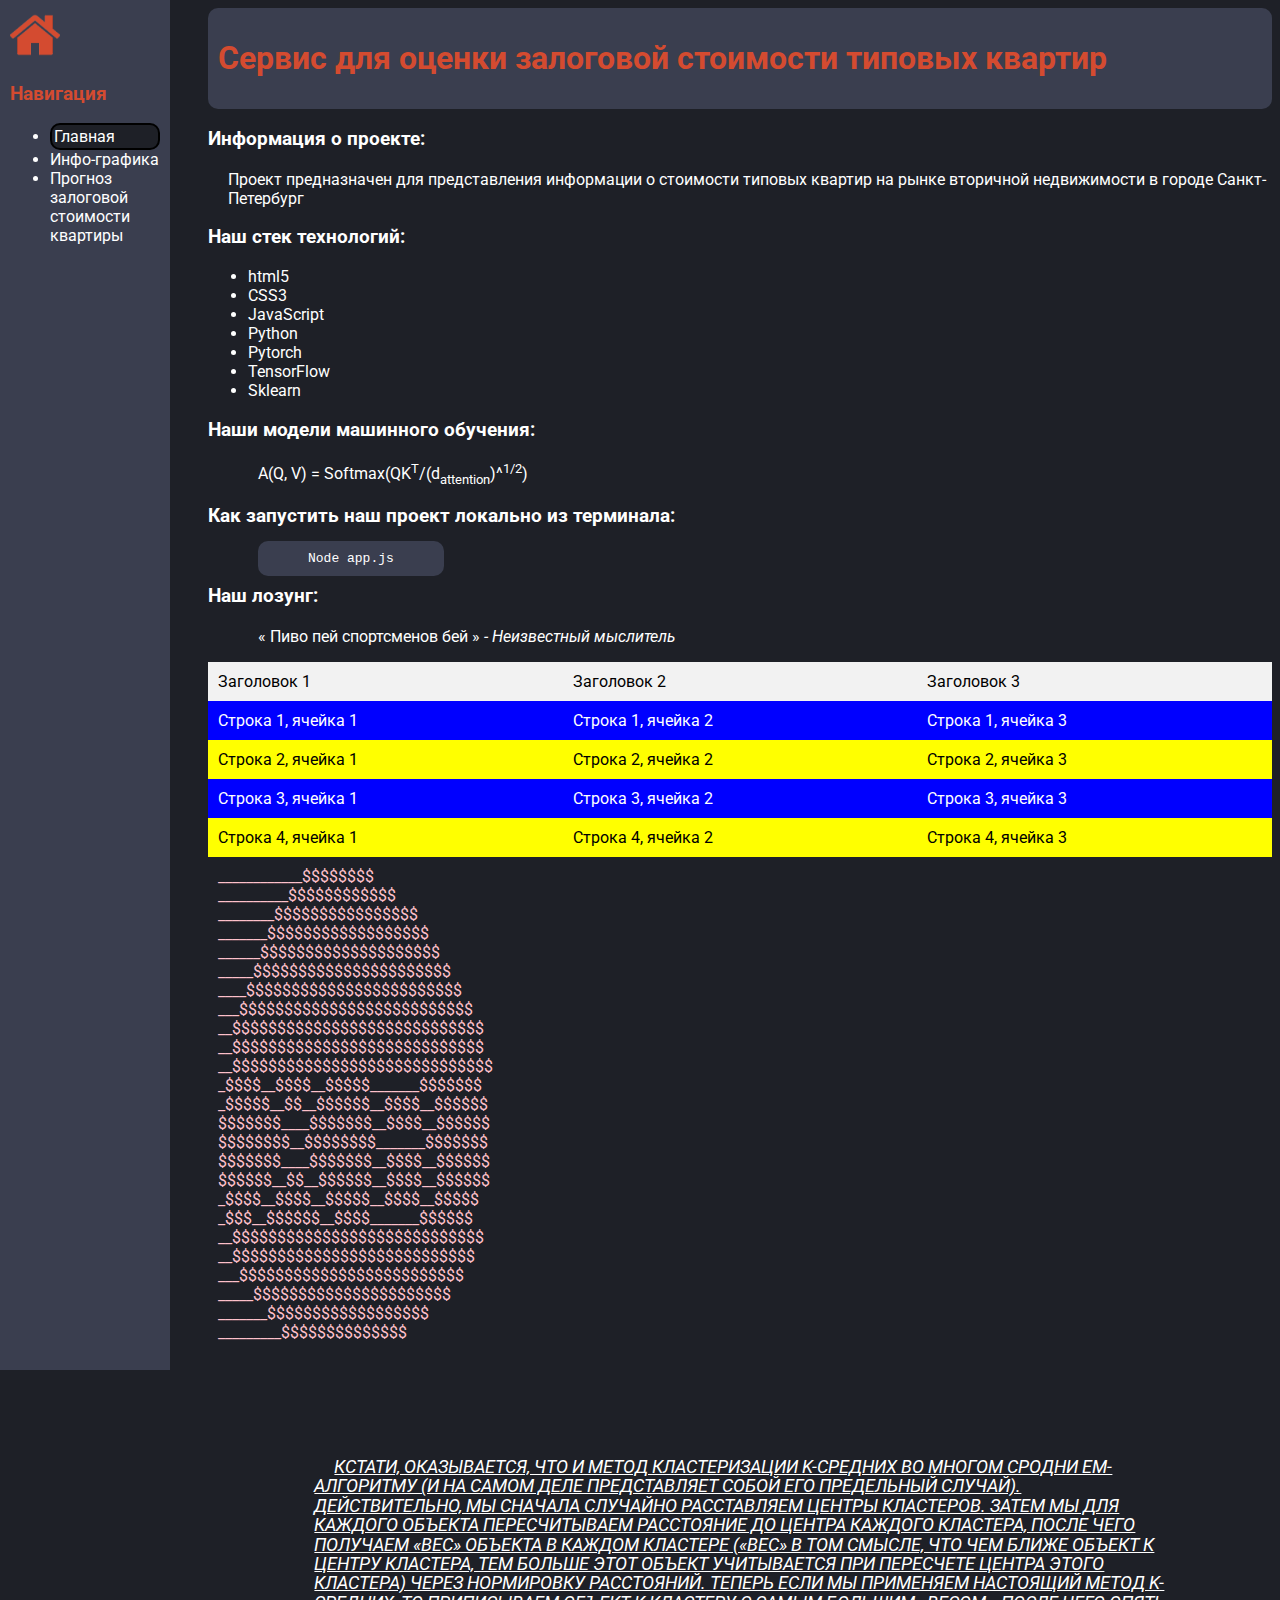
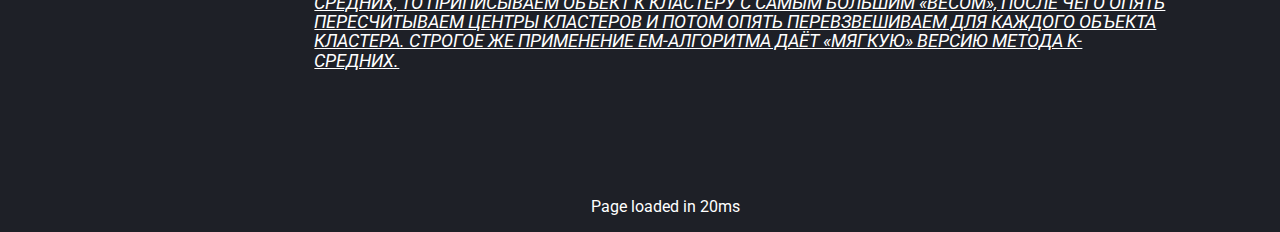
==== commit e630e750: "done lab-4" ====
--- a/index.html
+++ b/index.html
@@ -24,9 +24,9 @@
 <!--                    <a href="#" class="nav-hrefs"><li>Инфо-графика</li></a>-->
 <!--                    -->
 <!--                    <a href="#" class="nav-hrefs"><li>Прогноз залоговой стоимости квартиры</li></a>-->
-                        <li>Главная</li>
-                        <li>Инфо-графика</li>
-                        <li>Прогноз залоговой стоимости квартиры</li>
+                        <li class="nav_li"><a href="index.html">Главная</a></li>
+                        <li class="nav_li"><a href="info_graph.html">Инфо-графика</a></li>
+                        <li class="nav_li"><a href="predict.html">Прогноз залоговой стоимости квартиры</a></li>
                 </ul>
             </nav>
         </aside>
--- a/css/index_styles.css
+++ b/css/index_styles.css
@@ -17,7 +17,7 @@
     border-radius: 10px;
 }
 
-@media (min-width: 801px) and (max-width: 12450px) {
+@media screen and (min-width: 1400px) and (max-width: 12450px) {
     header {
         background-color: #3a3e4f;
         margin-left: 250px;
@@ -46,7 +46,7 @@
     }
 }
 
-@media (min-width: 801px) and (max-width: 990px) {
+@media screen and (min-width: 1200px) and (max-width: 1400px) {
     header {
         background-color: #3a3e4f;
         margin-left: 200px;
@@ -74,7 +74,7 @@
     }
 }
 
-@media (min-width: 10px) and (max-width: 800px) {
+@media screen and (min-width: 10px) and (max-width: 1200px) {
     header {
         background-color: #3a3e4f;
         margin-left: 10px;
@@ -85,7 +85,6 @@
     aside {
         /*visibility: hidden;*/
         background: #3a3e4f;
-        /*padding: 10px;*/
         /*width: 200px;*/
         margin-left: 0px;
         border-radius: 10px;
@@ -97,6 +96,7 @@
     }
 
     main {
+        padding-top: 10px;
         margin-left: 10px;
     }
 
@@ -258,17 +258,44 @@
 .header {
     background-color: #f2f2f2;
     padding: 10px;
+    color: black;
 }
 
 .item-even {
-    background-color: pink;
+    background-color: yellow;
     padding: 10px;
+    color: black;
 }
 
 .item {
     background-color: blue;
     padding: 10px;
 }
+
+.nav_li:hover {
+    background-color: #d44b30;
+    color: black;
+    border: 2px solid black;
+    padding: 2px;
+    border-radius: 10px;
+}
+
+.nav_active{
+    background-color: #1E2027;
+    color: white;
+    border: 2px solid black;
+    padding: 2px;
+    border-radius: 10px;
+    box-shadow: #1e2027;
+}
+
+li a { margin: 0px; display: block; width: 100%; height: 100%; }
+
+a {
+    text-decoration: none;
+    color: white;
+}
+
 
 /*.item:nth-child(odd) {*/
 /*    background-color: #ffffff;*/
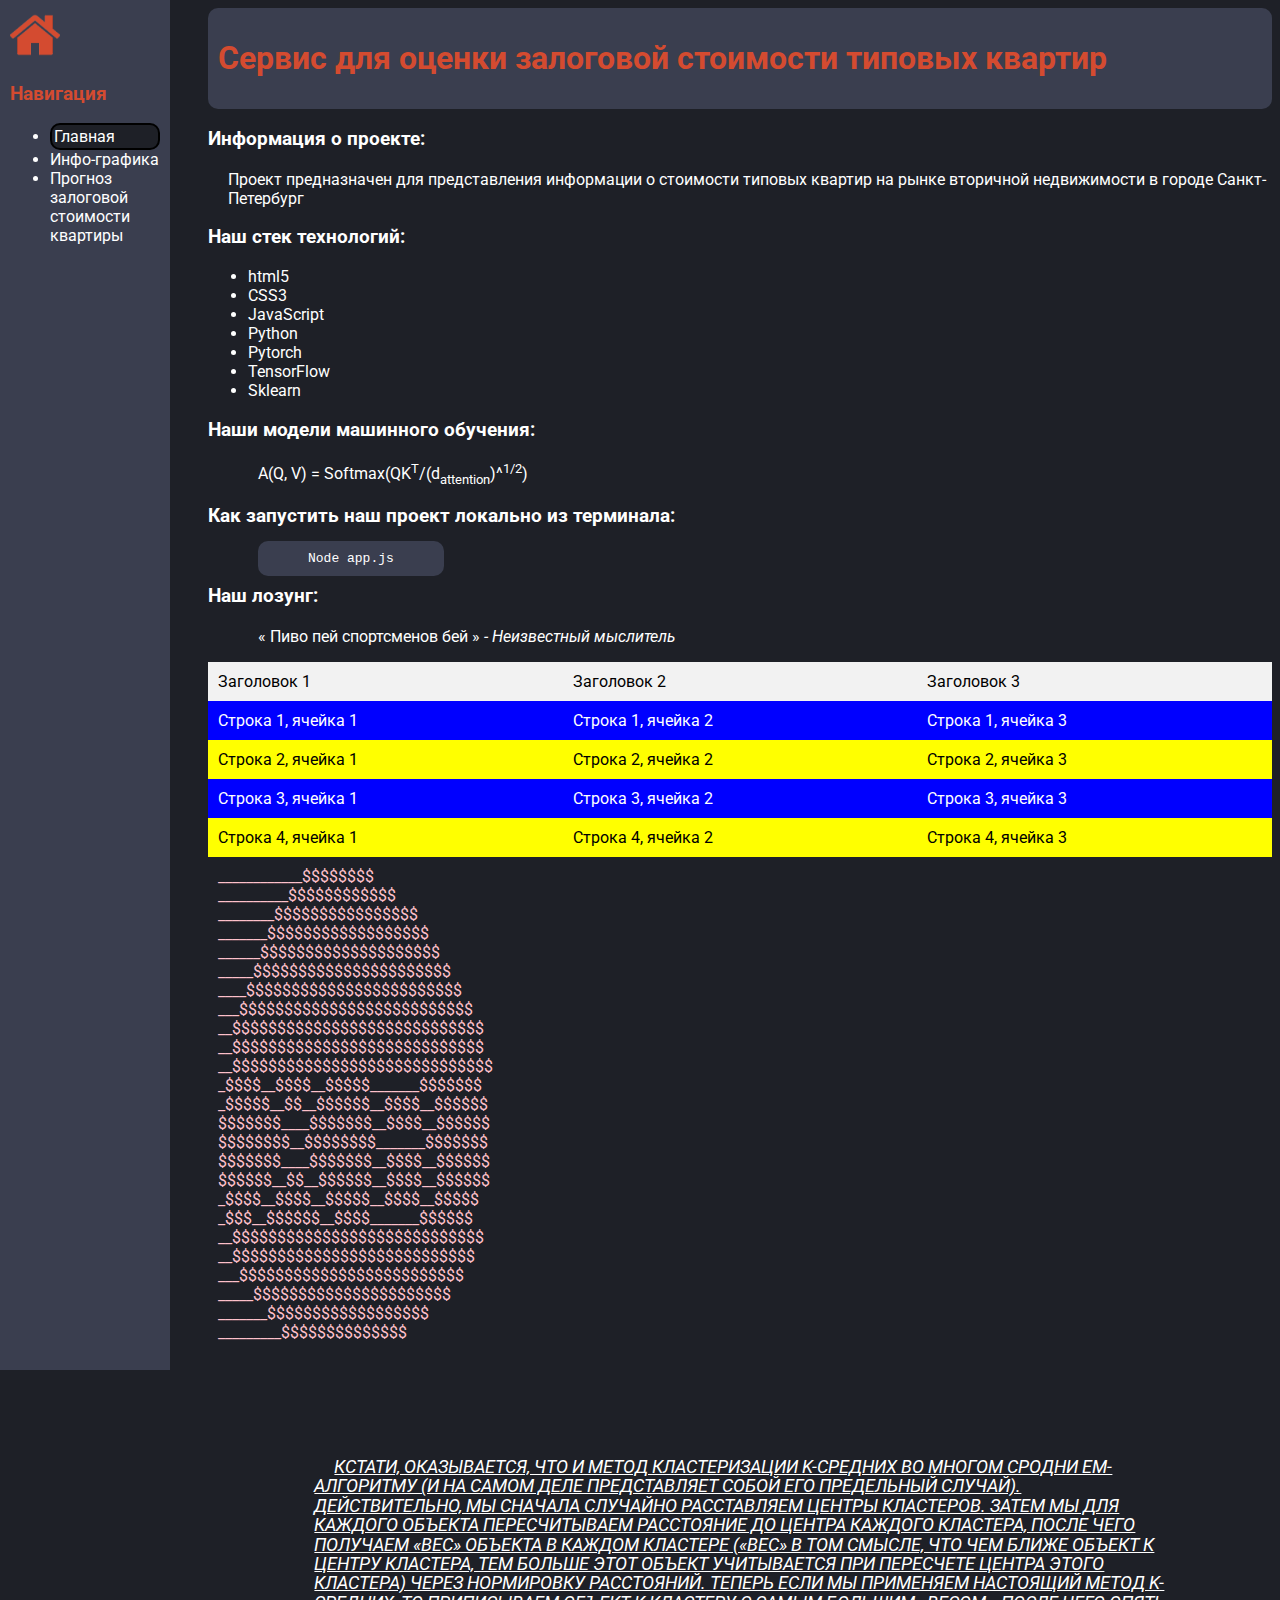
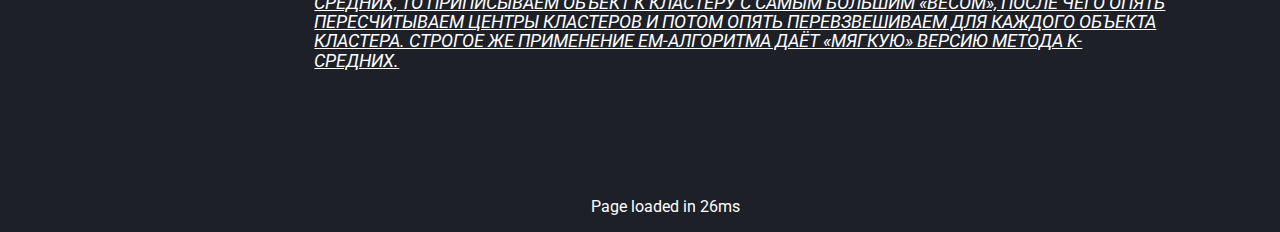
==== commit 35583fcb: "done lab-5" ====
--- a/index.html
+++ b/index.html
@@ -20,13 +20,9 @@
             <nav>
                 <h3 id="nav_header">Навигация</h3>
                 <ul>
-<!--                    <a href="#" class="nav-hrefs"><li>Главная</li></a>-->
-<!--                    <a href="#" class="nav-hrefs"><li>Инфо-графика</li></a>-->
-<!--                    -->
-<!--                    <a href="#" class="nav-hrefs"><li>Прогноз залоговой стоимости квартиры</li></a>-->
-                        <li class="nav_li"><a href="index.html">Главная</a></li>
-                        <li class="nav_li"><a href="info_graph.html">Инфо-графика</a></li>
-                        <li class="nav_li"><a href="predict.html">Прогноз залоговой стоимости квартиры</a></li>
+                    <li class="nav_li"><a href="index.html">Главная</a></li>
+                    <li class="nav_li"><a href="info_graph.html">Инфо-графика</a></li>
+                    <li class="nav_li"><a href="predict.html">Прогноз залоговой стоимости квартиры</a></li>
                 </ul>
             </nav>
         </aside>
--- a/css/index_styles.css
+++ b/css/index_styles.css
@@ -106,11 +106,6 @@
         height: 20px;
     }
 
-    table {
-        visibility: collapse;
-        width: 100%; /* Изменение ширины таблицы на 100% */
-    }
-
     #data-ex-t {
         visibility: collapse;
     }
@@ -135,28 +130,6 @@
 /*    height: 100px;*/
 /*}*/
 
-table {
-    width: 100%; /* Установка начальной ширины таблицы на 100% */
-    border-collapse: collapse; /* Объединение границ ячеек */
-}
-
-td, th {
-    border: 1px solid black; /* Установка границ ячеек */
-    padding: 8px; /* Установка отступов внутри ячеек */
-}
-
-/* Медиа-запрос для экранов шириной меньше 600 пикселей */
-@media screen and (max-width: 600px) {
-    table {
-        width: 100%; /* Изменение ширины таблицы на 100% */
-    }
-
-    td, th {
-        display: block; /* Установка блочного отображения ячеек */
-        width: 100%; /* Изменение ширины ячеек на 100% */
-        box-sizing: border-box; /* Учет границ и отступов внутри ячеек */
-    }
-}
 
 .tg {
     border-collapse: collapse;
@@ -296,6 +269,21 @@
     color: white;
 }
 
+table {
+    border-collapse: collapse;
+    width: 100%;
+}
+
+th, td {
+    border: 1px solid black;
+    padding: 8px;
+    text-align: left;
+}
+
+th {
+    background-color: #d44b30;
+    color: white;
+}
 
 /*.item:nth-child(odd) {*/
 /*    background-color: #ffffff;*/
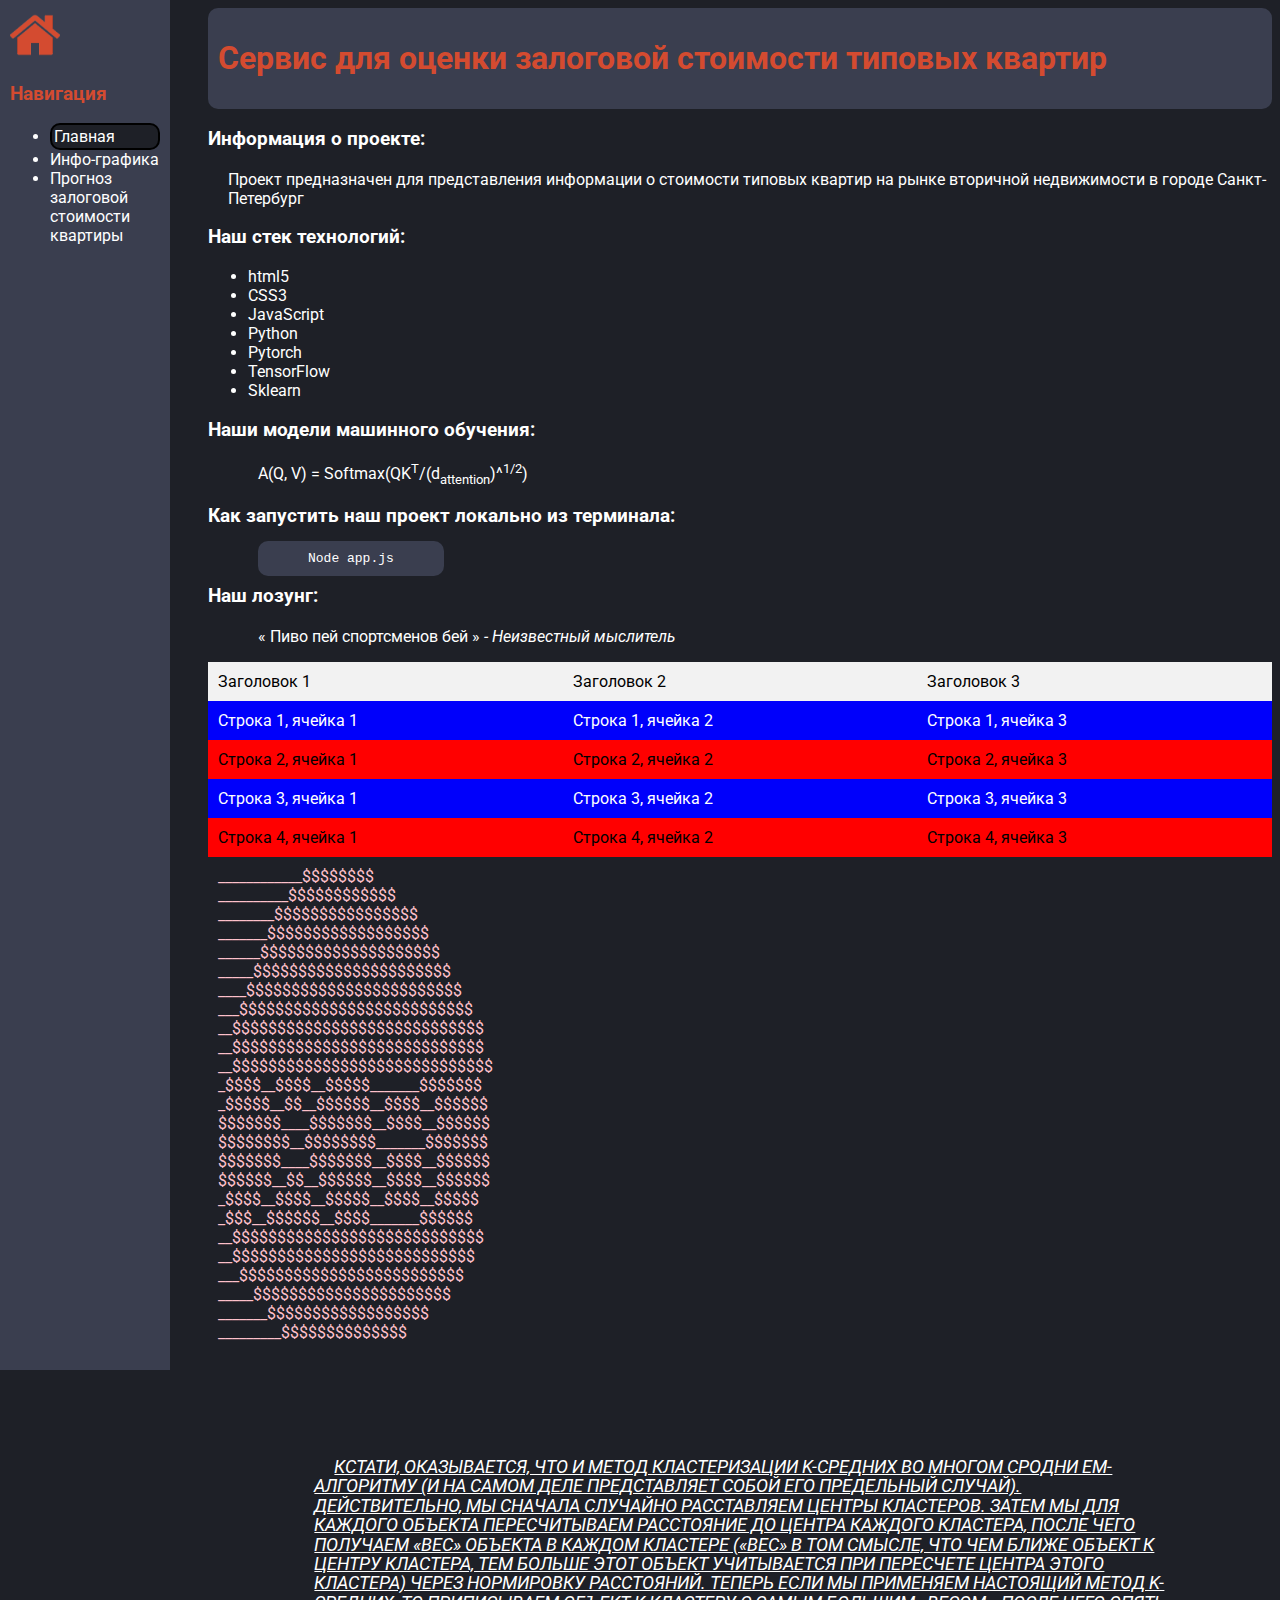
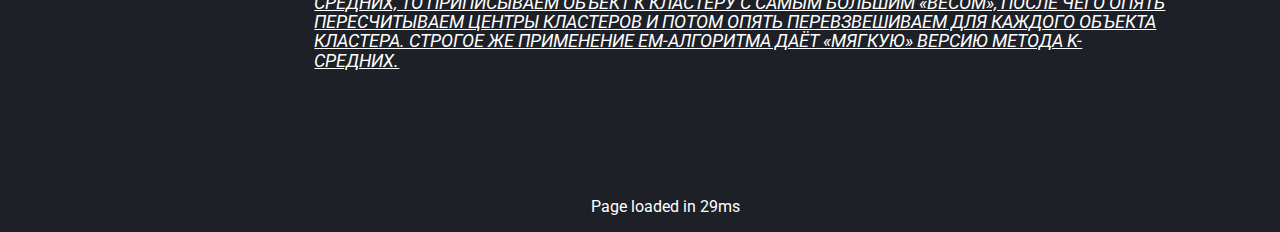
==== commit b4376f60: "some lab fixes" ====
--- a/index.html
+++ b/index.html
@@ -7,11 +7,11 @@
     <title>Нормальная такая аналитика</title>
     <link rel="stylesheet" href="css/index_styles.css">
     <link href="https://fonts.googleapis.com/css2?family=Roboto&display=swap" rel="stylesheet">
+    <script src="js/script.js"></script>
 </head>
 <body>
 <header>
     <h1>Сервис для оценки залоговой стоимости типовых квартир</h1>
-    <script src="js/script.js"></script>
 </header>
 <main>
     <section>
--- a/css/index_styles.css
+++ b/css/index_styles.css
@@ -17,7 +17,7 @@
     border-radius: 10px;
 }
 
-@media screen and (min-width: 1400px) and (max-width: 12450px) {
+@media screen and (min-width: 1400px) and (max-width: 1920px) {
     header {
         background-color: #3a3e4f;
         margin-left: 250px;
@@ -74,7 +74,7 @@
     }
 }
 
-@media screen and (min-width: 10px) and (max-width: 1200px) {
+@media screen and (min-width: 200px) and (max-width: 1200px) {
     header {
         background-color: #3a3e4f;
         margin-left: 10px;
@@ -235,13 +235,13 @@
 }
 
 .item-even {
-    background-color: yellow;
+    background-color: rgb(255, 0, 0);
     padding: 10px;
     color: black;
 }
 
 .item {
-    background-color: blue;
+    background-color: rgb(0, 0, 251);
     padding: 10px;
 }
 
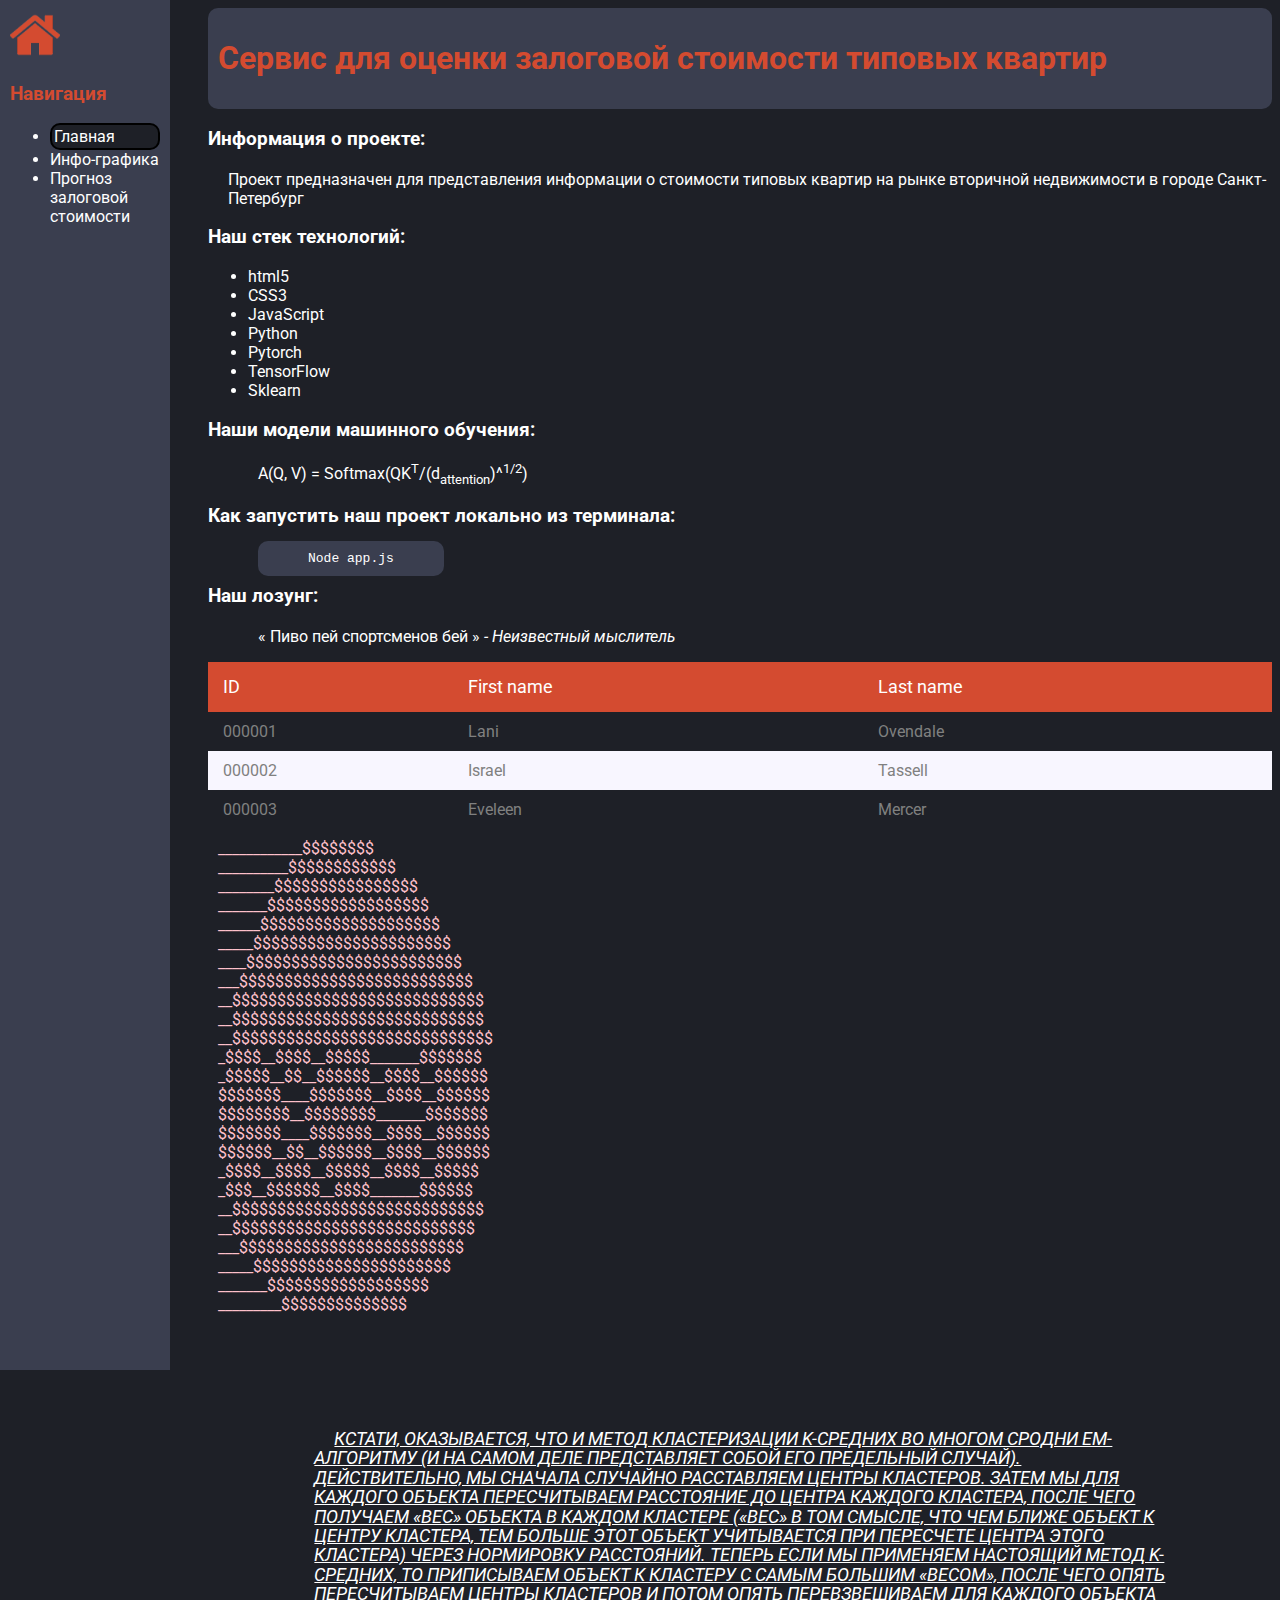
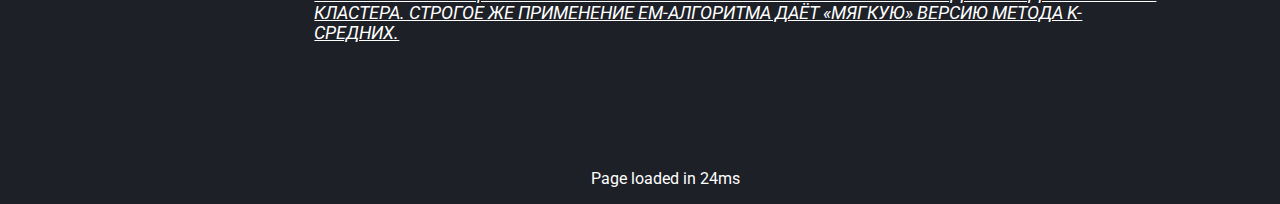
==== commit 67182b0e: "fix lab3" ====
--- a/index.html
+++ b/index.html
@@ -14,15 +14,15 @@
     <h1>Сервис для оценки залоговой стоимости типовых квартир</h1>
 </header>
 <main>
-    <section>
+    <section class="nu-tipo-navbar">
         <aside>
             <img src="images/home_icon.png" id="home_icon" alt="">
             <nav>
                 <h3 id="nav_header">Навигация</h3>
-                <ul>
+                <ul class="nav-list-ul">
                     <li class="nav_li"><a href="index.html">Главная</a></li>
                     <li class="nav_li"><a href="info_graph.html">Инфо-графика</a></li>
-                    <li class="nav_li"><a href="predict.html">Прогноз залоговой стоимости квартиры</a></li>
+                    <li class="nav_li"><a href="predict.html">Прогноз залоговой стоимости</a></li>
                 </ul>
             </nav>
         </aside>
@@ -66,169 +66,33 @@
                 <cite>- Неизвестный мыслитель</cite>
             </p>
         </section>
-<!--        <section>-->
-<!--            <h3 id="data-ex-t">data example:</h3>-->
-<!--            <p>-->
-<!--            <table class="tg">-->
-<!--                <thead>-->
-<!--                <tr>-->
-<!--                    <th class="tg-e889"><span class="span-700">closest_metro</span></th>-->
-<!--                    <th class="tg-e889"><span class="span-700" >address</span></th>-->
-<!--                    <th class="tg-e889"><span class="span-700">floor</span></th>-->
-<!--                    <th class="tg-e889"><span class="span-700">floors</span></th>-->
-<!--                    <th class="tg-e889"><span class="span-700">area</span></th>-->
-<!--                    <th class="tg-e889"><span class="span-700">sqLand</span></th>-->
-<!--                    <th class="tg-e889"><span class="span-700">price</span></th>-->
-<!--                </tr>-->
-<!--                </thead>-->
-<!--                <tbody>-->
-<!--                <tr>-->
-<!--                    <td class="tg-im72"><span>268</span></td>-->
-<!--                    <td class="tg-im72"><span>Гороховая ул., 56</span></td>-->
-<!--                    <td class="tg-im72"><span>4</span></td>-->
-<!--                    <td class="tg-im72"><span>4</span></td>-->
-<!--                    <td class="tg-im72"><span>27.4</span></td>-->
-<!--                    <td class="tg-im72"><span>0.0</span></td>-->
-<!--                    <td class="tg-im72"><span>6800000</span></td>-->
-<!--                </tr>-->
-<!--                <tr>-->
-<!--                    <td class="tg-11x7"><span>252</span></td>-->
-<!--                    <td class="tg-11x7"><span>Санкт-Петербург,   Русановская улица, 18к3</span></td>-->
-<!--                    <td class="tg-11x7"><span>14</span></td>-->
-<!--                    <td class="tg-11x7"><span>22</span></td>-->
-<!--                    <td class="tg-11x7"><span>30.0</span></td>-->
-<!--                    <td class="tg-11x7"><span>0.0</span></td>-->
-<!--                    <td class="tg-11x7"><span>6500000</span></td>-->
-<!--                </tr>-->
-<!--                <tr>-->
-<!--                    <td class="tg-im72"><span>270</span></td>-->
-<!--                    <td class="tg-im72"><span>набережная канала Грибоедова, 79</span></td>-->
-<!--                    <td class="tg-im72"><span>3</span></td>-->
-<!--                    <td class="tg-im72"><span>5</span></td>-->
-<!--                    <td class="tg-im72"><span>77.2</span></td>-->
-<!--                    <td class="tg-im72"><span>0.0</span></td>-->
-<!--                    <td class="tg-im72"><span>18499000</span></td>-->
-<!--                </tr>-->
-<!--                <tr>-->
-<!--                    <td class="tg-11x7"><span>266</span></td>-->
-<!--                    <td class="tg-11x7"><span>проспект Ветеранов, 171к5</span></td>-->
-<!--                    <td class="tg-11x7"><span>11</span></td>-->
-<!--                    <td class="tg-11x7"><span>12</span></td>-->
-<!--                    <td class="tg-11x7"><span>38.0</span></td>-->
-<!--                    <td class="tg-11x7"><span>0.0</span></td>-->
-<!--                    <td class="tg-11x7"><span>7200000</span></td>-->
-<!--                </tr>-->
-<!--                <tr>-->
-<!--                    <td class="tg-im72"><span>241</span></td>-->
-<!--                    <td class="tg-im72"><span>Кондратьевский проспект, 64к2</span></td>-->
-<!--                    <td class="tg-im72"><span>4</span></td>-->
-<!--                    <td class="tg-im72"><span>12</span></td>-->
-<!--                    <td class="tg-im72"><span>71.0</span></td>-->
-<!--                    <td class="tg-im72"><span>0.0</span></td>-->
-<!--                    <td class="tg-im72"><span>12600000</span></td>-->
-<!--                </tr>-->
-<!--                <tr>-->
-<!--                    <td class="tg-11x7"><span>246</span></td>-->
-<!--                    <td class="tg-11x7"><span>Ленинский пр-т, 147к4</span></td>-->
-<!--                    <td class="tg-11x7"><span>5</span></td>-->
-<!--                    <td class="tg-11x7"><span>5</span></td>-->
-<!--                    <td class="tg-11x7"><span>42.0</span></td>-->
-<!--                    <td class="tg-11x7"><span>0.0</span></td>-->
-<!--                    <td class="tg-11x7"><span>5390000</span></td>-->
-<!--                </tr>-->
-<!--                <tr>-->
-<!--                    <td class="tg-im72"><span>220</span></td>-->
-<!--                    <td class="tg-im72"><span>Санкт-Петербург, ул. Софьи Ковалевской, 5к7</span></td>-->
-<!--                    <td class="tg-im72"><span>5</span></td>-->
-<!--                    <td class="tg-im72"><span>9</span></td>-->
-<!--                    <td class="tg-im72"><span>50.3</span></td>-->
-<!--                    <td class="tg-im72"><span>0.0</span></td>-->
-<!--                    <td class="tg-im72"><span>8500000</span></td>-->
-<!--                </tr>-->
-<!--                <tr>-->
-<!--                    <td class="tg-11x7"><span>276</span></td>-->
-<!--                    <td class="tg-11x7"><span>просп. Тореза, 76</span></td>-->
-<!--                    <td class="tg-11x7"><span>2</span></td>-->
-<!--                    <td class="tg-11x7"><span>5</span></td>-->
-<!--                    <td class="tg-11x7"><span>41.5</span></td>-->
-<!--                    <td class="tg-11x7"><span>0.0</span></td>-->
-<!--                    <td class="tg-11x7"><span>7400000</span></td>-->
-<!--                </tr>-->
-<!--                <tr>-->
-<!--                    <td class="tg-im72"><span>233</span></td>-->
-<!--                    <td class="tg-im72"><span>Вертолетная ул., 13/2</span></td>-->
-<!--                    <td class="tg-im72"><span>5</span></td>-->
-<!--                    <td class="tg-im72"><span>5</span></td>-->
-<!--                    <td class="tg-im72"><span>51.2</span></td>-->
-<!--                    <td class="tg-im72"><span>0.0</span></td>-->
-<!--                    <td class="tg-im72"><span>7100000</span></td>-->
-<!--                </tr>-->
-<!--                <tr>-->
-<!--                    <td class="tg-11x7"><span>276</span></td>-->
-<!--                    <td class="tg-11x7"><span>1-я Утиная ул., 28</span></td>-->
-<!--                    <td class="tg-11x7"><span>4</span></td>-->
-<!--                    <td class="tg-11x7"><span>7</span></td>-->
-<!--                    <td class="tg-11x7"><span>43.8</span></td>-->
-<!--                    <td class="tg-11x7"><span>0.0</span></td>-->
-<!--                    <td class="tg-11x7"><span>10500000</span></td>-->
-<!--                </tr>-->
-<!--                <tr>-->
-<!--                    <td class="tg-im72"><span>277</span></td>-->
-<!--                    <td class="tg-im72"><span>ул. Крыленко, 6к3</span></td>-->
-<!--                    <td class="tg-im72"><span>21</span></td>-->
-<!--                    <td class="tg-im72"><span>24</span></td>-->
-<!--                    <td class="tg-im72"><span>36.0</span></td>-->
-<!--                    <td class="tg-im72"><span>0.0</span></td>-->
-<!--                    <td class="tg-im72"><span>9150000</span></td>-->
-<!--                </tr>-->
-<!--                <tr>-->
-<!--                    <td class="tg-11x7"><span>266</span></td>-->
-<!--                    <td class="tg-11x7"><span>Красное Село, Нарвская   ул., 2</span></td>-->
-<!--                    <td class="tg-11x7"><span>3</span></td>-->
-<!--                    <td class="tg-11x7"><span>14</span></td>-->
-<!--                    <td class="tg-11x7"><span>35.0</span></td>-->
-<!--                    <td class="tg-11x7"><span>0.0</span></td>-->
-<!--                    <td class="tg-11x7"><span>5000000</span></td>-->
-<!--                </tr>-->
-<!--                <tr>-->
-<!--                    <td class="tg-im72"><span>0</span></td>-->
-<!--                    <td class="tg-im72"><span>Колпино, дор. Балканская, 14к2</span></td>-->
-<!--                    <td class="tg-im72"><span>6</span></td>-->
-<!--                    <td class="tg-im72"><span>11</span></td>-->
-<!--                    <td class="tg-im72"><span>54.0</span></td>-->
-<!--                    <td class="tg-im72"><span>0.0</span></td>-->
-<!--                    <td class="tg-im72"><span>7700000</span></td>-->
-<!--                </tr>-->
-<!--                <tr>-->
-<!--                    <td class="tg-11x7"><span>241</span></td>-->
-<!--                    <td class="tg-11x7"><span>ул. Грибалевой, 7к1</span></td>-->
-<!--                    <td class="tg-11x7"><span>7</span></td>-->
-<!--                    <td class="tg-11x7"><span>13</span></td>-->
-<!--                    <td class="tg-11x7"><span>83.1</span></td>-->
-<!--                    <td class="tg-11x7"><span>0.0</span></td>-->
-<!--                    <td class="tg-11x7"><span>25000000</span></td>-->
-<!--                </tr>-->
-<!--                </tbody>-->
-<!--            </table>-->
-<!--        </section>-->
-
-        <div class="grid-container">
-            <div class="header">Заголовок 1</div>
-            <div class="header">Заголовок 2</div>
-            <div class="header">Заголовок 3</div>
-            <div class="item">Строка 1, ячейка 1</div>
-            <div class="item">Строка 1, ячейка 2</div>
-            <div class="item">Строка 1, ячейка 3</div>
-            <div class="item-even">Строка 2, ячейка 1</div>
-            <div class="item-even">Строка 2, ячейка 2</div>
-            <div class="item-even">Строка 2, ячейка 3</div>
-            <div class="item">Строка 3, ячейка 1</div>
-            <div class="item">Строка 3, ячейка 2</div>
-            <div class="item">Строка 3, ячейка 3</div>
-            <div class="item-even">Строка 4, ячейка 1</div>
-            <div class="item-even">Строка 4, ячейка 2</div>
-            <div class="item-even">Строка 4, ячейка 3</div>
-        </div>
+    </section>
+    <table id="grid-table">
+        <thead>
+            <tr class="grid-table-tr">
+                <th class="grid-table-th" data-type="numeric">ID <span class="resize-handle"></span></th>
+                <th class="grid-table-th" data-type="text-short">First name <span class="resize-handle"></span></th>
+                <th class="grid-table-th" data-type="text-short">Last name <span class="resize-handle"></span></th>
+            </tr class="grid-table-tr">
+        </thead>
+        <tbody>
+            <tr class="grid-table-tr">
+                <td class="grid-table-td">000001</td>
+                <td class="grid-table-td">Lani</td>
+                <td class="grid-table-td">Ovendale</td>
+            </tr>
+            <tr class="grid-table-tr">
+                <td class="grid-table-td">000002</td>
+                <td class="grid-table-td">Israel</td>
+                <td class="grid-table-td">Tassell</td>
+            </tr>
+            <tr class="grid-table-tr">
+                <td class="grid-table-td">000003</td>
+                <td class="grid-table-td">Eveleen</td>
+                <td class="grid-table-td">Mercer</td>
+            </tr>
+            </tbody>
+    </table>
 
         <section id="XB">
             ____________$$$$$$$$
--- a/css/index_styles.css
+++ b/css/index_styles.css
@@ -17,7 +17,7 @@
     border-radius: 10px;
 }
 
-@media screen and (min-width: 1400px) and (max-width: 1920px) {
+@media screen and (min-width: 1400px) and (max-width: 2560px) {
     header {
         background-color: #3a3e4f;
         margin-left: 250px;
@@ -88,13 +88,18 @@
         /*width: 200px;*/
         margin-left: 0px;
         border-radius: 10px;
-        padding: 20px;
+        padding: 20px 20px 50px 20px;
         border: 2px solid black;
         /*height: 100px;*/
         /*top: 0;*/
         /*left: 0;*/
     }
 
+    .nu-tipo-navbar {
+        position: sticky;
+        top: 0;
+    }
+
     main {
         padding-top: 10px;
         margin-left: 10px;
@@ -104,6 +109,17 @@
         visibility: collapse;
         width: 20px;
         height: 20px;
+    }
+
+    .nav-list-ul {
+        display: flex;
+        gap: 20px;
+    }
+
+    .nav_li {
+        flex: 1 1 0px;
+        flex-grow: 1;
+        padding: 10px;
     }
 
     #data-ex-t {
@@ -223,28 +239,6 @@
     line-height: 110%;
 }
 
-.grid-container {
-    display: grid;
-    grid-template-columns: repeat(3, 1fr);
-}
-
-.header {
-    background-color: #f2f2f2;
-    padding: 10px;
-    color: black;
-}
-
-.item-even {
-    background-color: rgb(255, 0, 0);
-    padding: 10px;
-    color: black;
-}
-
-.item {
-    background-color: rgb(0, 0, 251);
-    padding: 10px;
-}
-
 .nav_li:hover {
     background-color: #d44b30;
     color: black;
@@ -269,23 +263,61 @@
     color: white;
 }
 
-table {
+#grid-table {
+    min-width: 60vw;
+    width: auto;
+    flex: 1;
+    display: grid;
     border-collapse: collapse;
-    width: 100%;
-}
-
-th, td {
-    border: 1px solid black;
-    padding: 8px;
+    grid-template-columns: 
+    minmax(60px, 1fr)
+    minmax(60px, 1.67fr)
+    minmax(60px, 1.67fr);
+}
+
+thead, tbody, .grid-table-tr {
+    display: contents;
+}
+
+.grid-table-th, .grid-table-td {
+    padding: 15px;
+    overflow: hidden;
+    text-overflow: ellipsis;
+    white-space: nowrap;
+}
+
+.grid-table-th {
+    top: 0;
+    background: #d44b30;
     text-align: left;
-}
-
-th {
-    background-color: #d44b30;
+    font-weight: normal;
+    font-size: 1.1rem;
     color: white;
 }
 
-/*.item:nth-child(odd) {*/
-/*    background-color: #ffffff;*/
-/*    padding: 10px;*/
-/*}*/
+.resize-handle {
+    position: absolute;
+    top: 0;
+    right: 0;
+    bottom: 0;
+    background: black;
+    opacity: 0;
+    width: 3px;
+    cursor: col-resize;
+}
+
+.grid-table-td {
+    padding-top: 10px;
+    padding-bottom: 10px;
+    color: #808080;
+}
+
+.grid-table-tr:nth-child(even) td {
+    background: #f8f6ff;
+}
+
+#apartmentForm label {
+    display: block;
+    margin-bottom: 10px;
+    padding: 5 px;
+}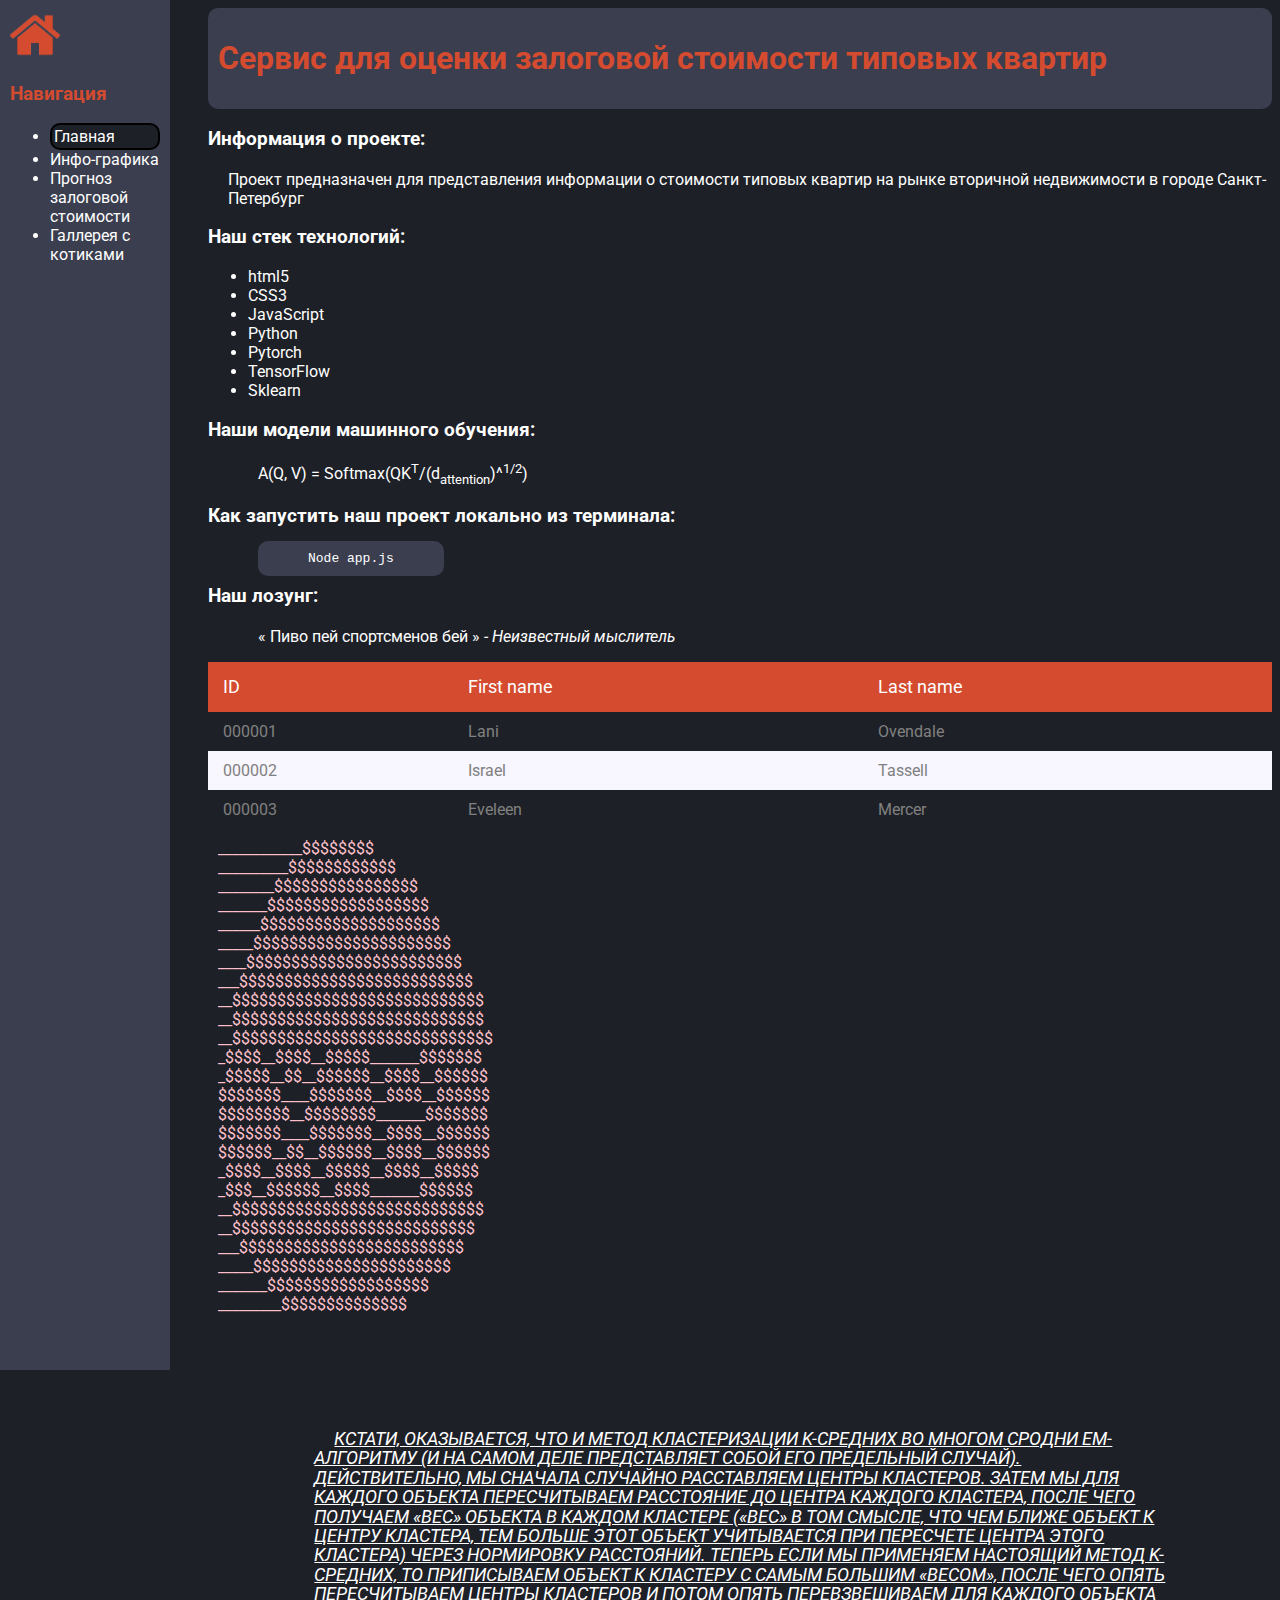
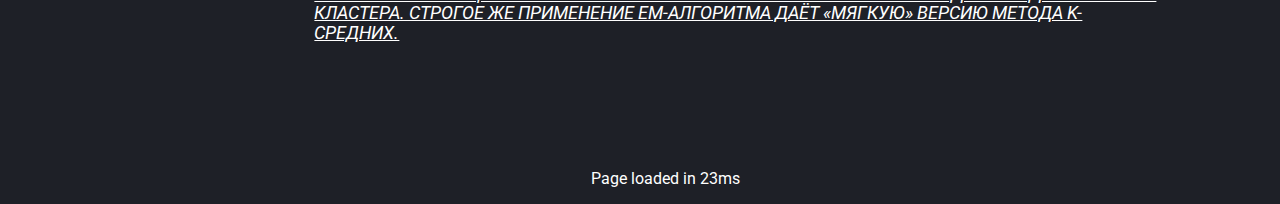
==== commit 4d54d09a: "lab 7 draft" ====
--- a/index.html
+++ b/index.html
@@ -23,6 +23,7 @@
                     <li class="nav_li"><a href="index.html">Главная</a></li>
                     <li class="nav_li"><a href="info_graph.html">Инфо-графика</a></li>
                     <li class="nav_li"><a href="predict.html">Прогноз залоговой стоимости</a></li>
+                    <li class="nav_li"><a href="gallery.html">Галлерея с котиками</a></li>
                 </ul>
             </nav>
         </aside>
--- a/css/index_styles.css
+++ b/css/index_styles.css
@@ -2,6 +2,7 @@
     background-color: #1E2027;
     color: white;
     font-family: 'Roboto', sans-serif;
+    --swiper-theme-color: #D44B30;
 }
 
 h1 {
@@ -83,16 +84,11 @@
     }
 
     aside {
-        /*visibility: hidden;*/
         background: #3a3e4f;
-        /*width: 200px;*/
         margin-left: 0px;
         border-radius: 10px;
         padding: 20px 20px 50px 20px;
         border: 2px solid black;
-        /*height: 100px;*/
-        /*top: 0;*/
-        /*left: 0;*/
     }
 
     .nu-tipo-navbar {
@@ -320,4 +316,76 @@
     display: block;
     margin-bottom: 10px;
     padding: 5 px;
-}+}
+
+#loadingIndicator {
+    width: 200px;
+    height: 200px;
+    /* position: fixed; */
+    /* justify-content: center;
+    align-items: center; */
+    /* position: fixed; */
+    background: #1e2027;
+    margin: auto;
+    padding: 30px;
+    display: none;
+    /* z-index: 1; */
+}
+
+.spinner {
+    width: 64px;
+    height: 64px;
+    border: 8px solid;
+    background-color: #3a3e4f;
+    border-color: #D44B30 transparent #D44B30 transparent;
+    border-radius: 50%;
+    animation: spin-anim 1.2s linear infinite;
+}
+
+@keyframes spin-anim {
+    0% {
+        transform: rotate(0deg);
+    }
+    100% {
+        transform: rotate(360deg);
+    }
+}
+
+#fetchData {
+    padding: 30px;
+}
+
+#fetchButton {
+    background-color: #D44B30;
+    color: #3a3e4f;
+    padding: 10px 20px;
+    border: none;
+    cursor: pointer;
+    font-size: 16px;
+    border-radius: 5px;
+}
+
+#fetchButton:hover {
+    background-color: #D44B30;
+}
+
+.swiper {
+    width: 100%;
+    height: 100%;
+}
+
+.swiper-slide {
+    text-align: center;
+    font-size: 18px;
+    background: #3a3e4f;
+    display: flex;
+    justify-content: center;
+    align-items: center;
+}
+
+.swiper-slide img {
+    display: block;
+    width: 100%;
+    height: 100%;
+    object-fit: cover;
+}
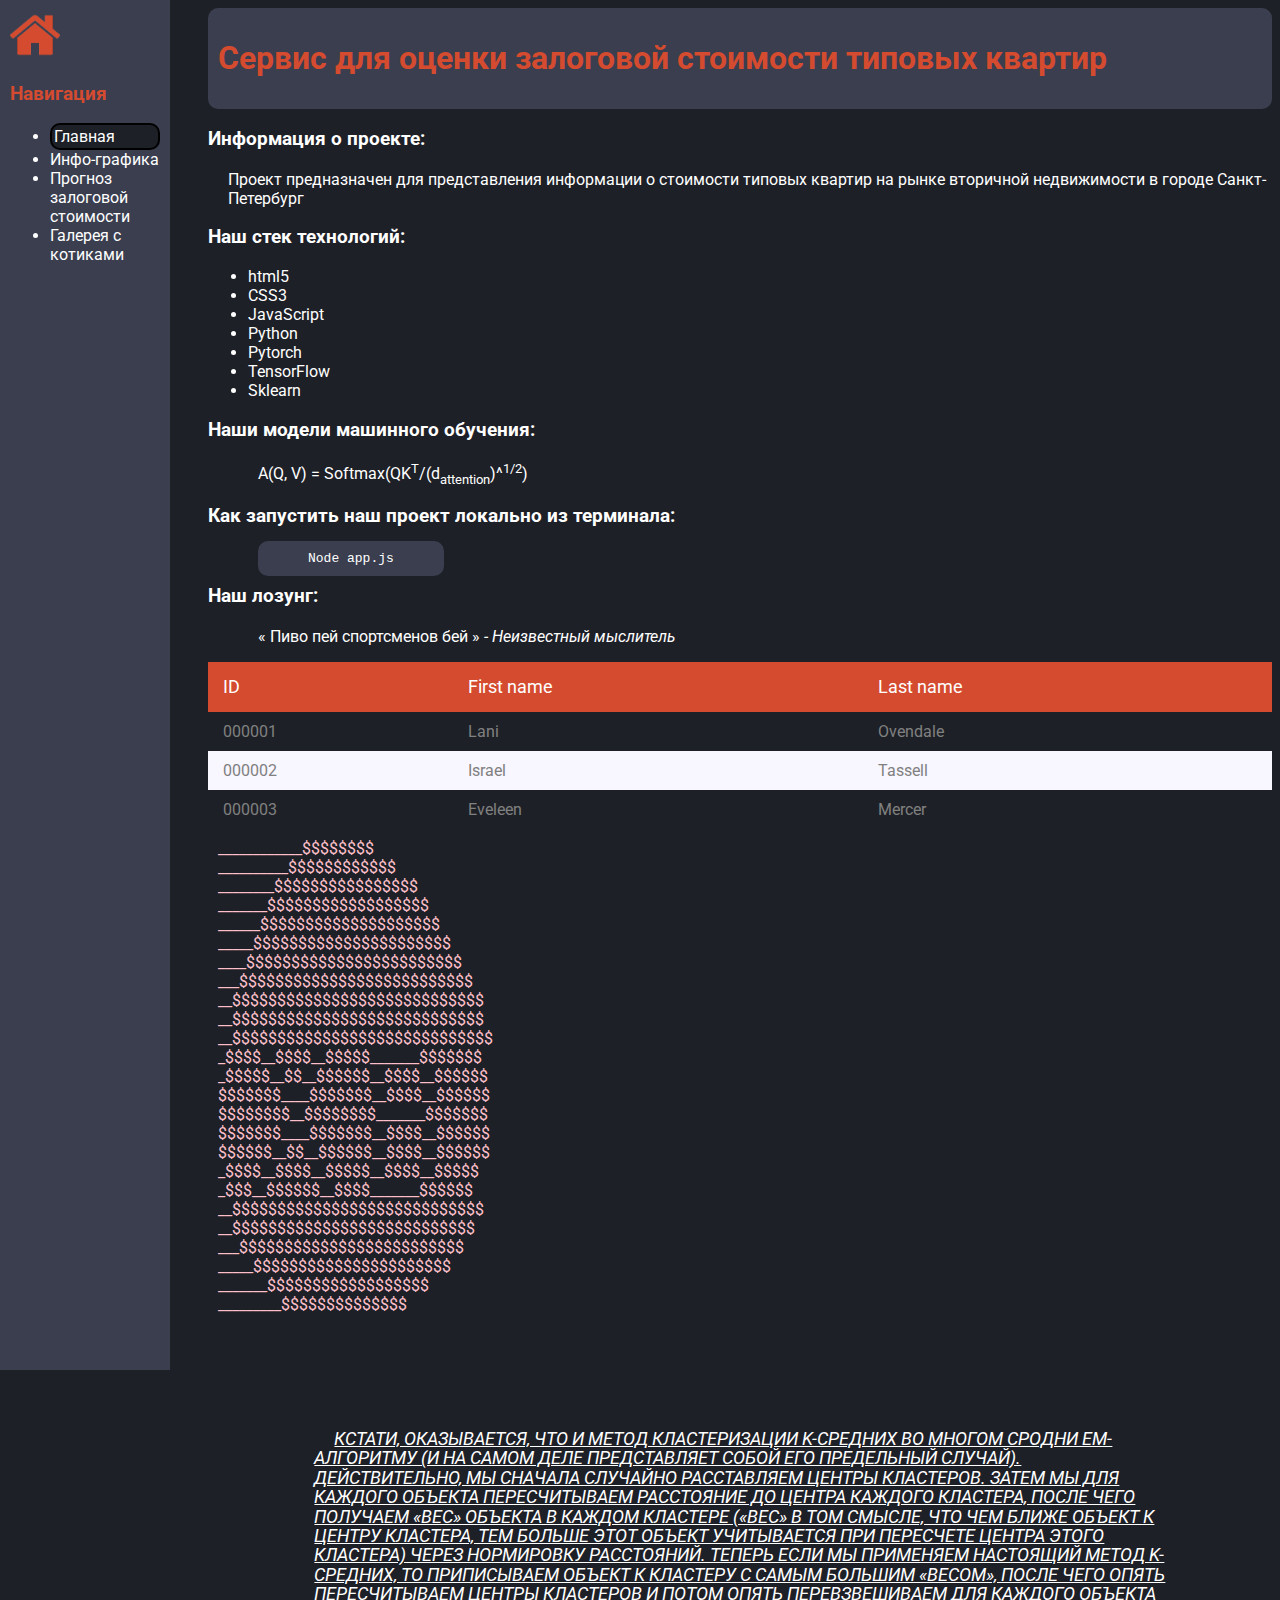
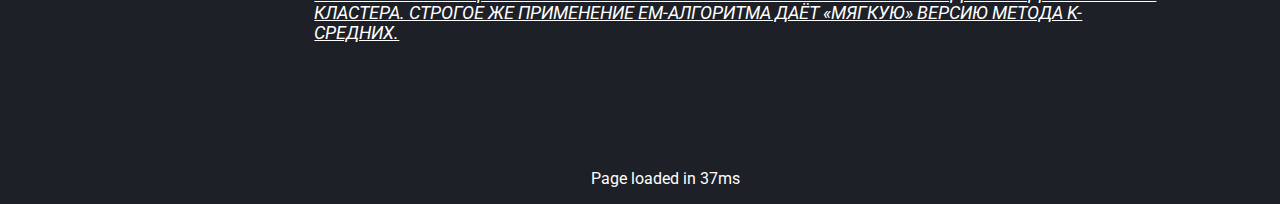
==== commit 2d3446e7: "fix lab-7" ====
--- a/index.html
+++ b/index.html
@@ -23,7 +23,7 @@
                     <li class="nav_li"><a href="index.html">Главная</a></li>
                     <li class="nav_li"><a href="info_graph.html">Инфо-графика</a></li>
                     <li class="nav_li"><a href="predict.html">Прогноз залоговой стоимости</a></li>
-                    <li class="nav_li"><a href="gallery.html">Галлерея с котиками</a></li>
+                    <li class="nav_li"><a href="gallery.html">Галерея с котиками</a></li>
                 </ul>
             </nav>
         </aside>
--- a/css/index_styles.css
+++ b/css/index_styles.css
@@ -370,8 +370,8 @@
 }
 
 .swiper {
-    width: 100%;
-    height: 100%;
+    width: 60%;
+    height: 60%;
 }
 
 .swiper-slide {
